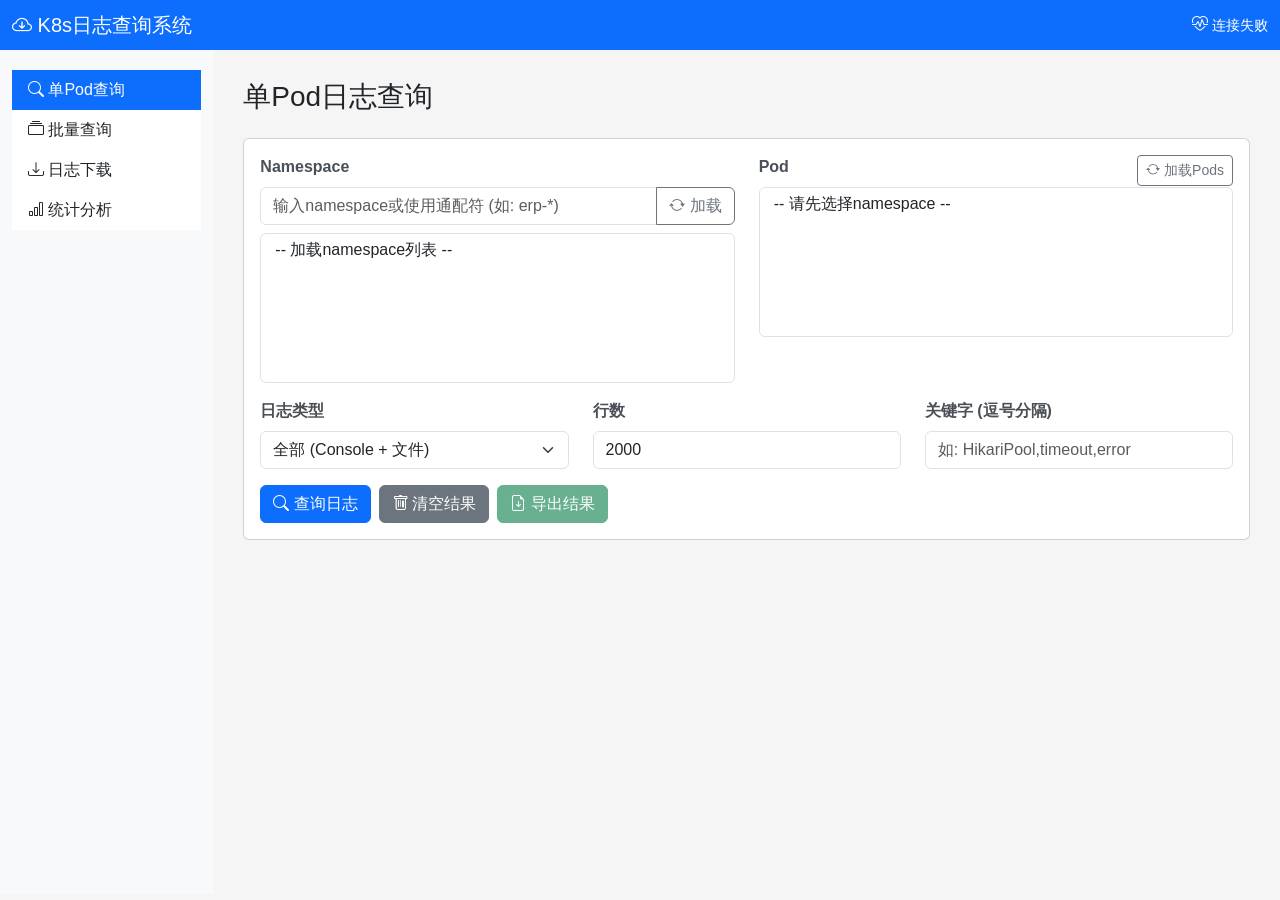
==== frontend/index.html @ 3e5dc9b7 "feat: 实现K8s日志查询系统 完成功能: - kubectl命令封装模块,支持namespace/pod/log查询 - Flask REST API后端,提供完整的查询接口 - 现代化Web " ====
<!DOCTYPE html>
<html lang="zh-CN">
<head>
    <meta charset="UTF-8">
    <meta name="viewport" content="width=device-width, initial-scale=1.0">
    <title>K8s日志查询系统</title>
    <link href="https://cdn.jsdelivr.net/npm/bootstrap@5.3.0/dist/css/bootstrap.min.css" rel="stylesheet">
    <link href="https://cdn.jsdelivr.net/npm/bootstrap-icons@1.10.0/font/bootstrap-icons.css" rel="stylesheet">
    <link href="css/style.css" rel="stylesheet">
</head>
<body>
    <!-- 导航栏 -->
    <nav class="navbar navbar-dark bg-primary">
        <div class="container-fluid">
            <span class="navbar-brand mb-0 h1">
                <i class="bi bi-cloud-arrow-down"></i>
                K8s日志查询系统
            </span>
            <span class="text-white">
                <i class="bi bi-heart-pulse"></i>
                <span id="health-status">检查中...</span>
            </span>
        </div>
    </nav>

    <div class="container-fluid">
        <div class="row">
            <!-- 侧边栏 -->
            <div class="col-md-2 bg-light sidebar">
                <div class="list-group list-group-flush">
                    <a href="#" class="list-group-item list-group-item-action active" data-view="single-query">
                        <i class="bi bi-search"></i> 单Pod查询
                    </a>
                    <a href="#" class="list-group-item list-group-item-action" data-view="batch-query">
                        <i class="bi bi-collection"></i> 批量查询
                    </a>
                    <a href="#" class="list-group-item list-group-item-action" data-view="download">
                        <i class="bi bi-download"></i> 日志下载
                    </a>
                    <a href="#" class="list-group-item list-group-item-action" data-view="stats">
                        <i class="bi bi-bar-chart"></i> 统计分析
                    </a>
                </div>
            </div>

            <!-- 主内容区 -->
            <div class="col-md-10 main-content">
                <!-- 单Pod查询 -->
                <div id="single-query-view" class="view-container">
                    <h3 class="mb-4">单Pod日志查询</h3>

                    <div class="card mb-4">
                        <div class="card-body">
                            <form id="single-query-form">
                                <div class="row mb-3">
                                    <div class="col-md-6">
                                        <label class="form-label">Namespace</label>
                                        <div class="input-group">
                                            <input type="text" class="form-control" id="single-namespace-input"
                                                   placeholder="输入namespace或使用通配符 (如: erp-*)">
                                            <button class="btn btn-outline-secondary" type="button" id="load-namespaces-btn">
                                                <i class="bi bi-arrow-repeat"></i> 加载
                                            </button>
                                        </div>
                                        <select class="form-select mt-2" id="single-namespace-select" size="5">
                                            <option value="">-- 加载namespace列表 --</option>
                                        </select>
                                    </div>
                                    <div class="col-md-6">
                                        <label class="form-label">Pod</label>
                                        <button class="btn btn-outline-secondary btn-sm float-end" type="button" id="load-pods-btn">
                                            <i class="bi bi-arrow-repeat"></i> 加载Pods
                                        </button>
                                        <select class="form-select" id="single-pod-select" size="6">
                                            <option value="">-- 请先选择namespace --</option>
                                        </select>
                                    </div>
                                </div>

                                <div class="row mb-3">
                                    <div class="col-md-4">
                                        <label class="form-label">日志类型</label>
                                        <select class="form-select" id="single-log-type">
                                            <option value="all">全部 (Console + 文件)</option>
                                            <option value="console">仅Console日志</option>
                                            <option value="file">仅文件日志</option>
                                        </select>
                                    </div>
                                    <div class="col-md-4">
                                        <label class="form-label">行数</label>
                                        <input type="number" class="form-control" id="single-tail"
                                               value="2000" min="100" max="10000">
                                    </div>
                                    <div class="col-md-4">
                                        <label class="form-label">关键字 (逗号分隔)</label>
                                        <input type="text" class="form-control" id="single-keywords"
                                               placeholder="如: HikariPool,timeout,error">
                                    </div>
                                </div>

                                <div class="d-flex gap-2">
                                    <button type="submit" class="btn btn-primary">
                                        <i class="bi bi-search"></i> 查询日志
                                    </button>
                                    <button type="button" class="btn btn-secondary" id="clear-single-result">
                                        <i class="bi bi-trash"></i> 清空结果
                                    </button>
                                    <button type="button" class="btn btn-success" id="export-single-result" disabled>
                                        <i class="bi bi-file-earmark-arrow-down"></i> 导出结果
                                    </button>
                                </div>
                            </form>
                        </div>
                    </div>

                    <!-- 查询结果 -->
                    <div id="single-query-result" class="result-container" style="display: none;">
                        <div class="card">
                            <div class="card-header bg-success text-white">
                                <h5 class="mb-0">查询结果</h5>
                            </div>
                            <div class="card-body">
                                <div id="single-result-content"></div>
                            </div>
                        </div>
                    </div>

                    <!-- 加载中提示 -->
                    <div id="single-query-loading" class="text-center" style="display: none;">
                        <div class="spinner-border text-primary" role="status">
                            <span class="visually-hidden">加载中...</span>
                        </div>
                        <p class="mt-2">正在查询日志，请稍候...</p>
                    </div>
                </div>

                <!-- 批量查询 -->
                <div id="batch-query-view" class="view-container" style="display: none;">
                    <h3 class="mb-4">批量日志查询</h3>

                    <div class="card mb-4">
                        <div class="card-body">
                            <form id="batch-query-form">
                                <div class="row mb-3">
                                    <div class="col-md-8">
                                        <label class="form-label">Namespace模式 (逗号分隔)</label>
                                        <input type="text" class="form-control" id="batch-namespaces"
                                               placeholder="如: erp-*,cnnc-*,ccs-*">
                                        <div class="form-text">
                                            快速选择:
                                            <span class="badge bg-secondary clickable" data-pattern="erp-*">erp-*</span>
                                            <span class="badge bg-secondary clickable" data-pattern="cnnc-*">cnnc-*</span>
                                            <span class="badge bg-secondary clickable" data-pattern="ccs-*">ccs-*</span>
                                            <span class="badge bg-secondary clickable" data-pattern="erp-*,cnnc-*,ccs-*">全部</span>
                                        </div>
                                    </div>
                                    <div class="col-md-4">
                                        <label class="form-label">关键字 (逗号分隔)</label>
                                        <input type="text" class="form-control" id="batch-keywords"
                                               placeholder="如: HikariPool,timeout">
                                        <div class="form-text">
                                            常用:
                                            <span class="badge bg-info clickable" data-keyword="HikariPool">HikariPool</span>
                                            <span class="badge bg-info clickable" data-keyword="timeout">timeout</span>
                                            <span class="badge bg-info clickable" data-keyword="error">error</span>
                                        </div>
                                    </div>
                                </div>

                                <div class="row mb-3">
                                    <div class="col-md-4">
                                        <label class="form-label">日志类型</label>
                                        <select class="form-select" id="batch-log-type">
                                            <option value="all">全部</option>
                                            <option value="console">仅Console</option>
                                            <option value="file">仅文件</option>
                                        </select>
                                    </div>
                                    <div class="col-md-4">
                                        <label class="form-label">每个Pod行数</label>
                                        <input type="number" class="form-control" id="batch-tail"
                                               value="2000" min="100" max="10000">
                                    </div>
                                    <div class="col-md-4">
                                        <label class="form-label">最大查询Pod数</label>
                                        <input type="number" class="form-control" id="batch-max-pods"
                                               value="100" min="1" max="100">
                                    </div>
                                </div>

                                <div class="d-flex gap-2">
                                    <button type="submit" class="btn btn-primary">
                                        <i class="bi bi-play-circle"></i> 开始批量查询
                                    </button>
                                    <button type="button" class="btn btn-secondary" id="clear-batch-result">
                                        <i class="bi bi-trash"></i> 清空结果
                                    </button>
                                </div>
                            </form>
                        </div>
                    </div>

                    <!-- 查询进度 -->
                    <div id="batch-query-progress" class="alert alert-info" style="display: none;">
                        <div class="d-flex align-items-center">
                            <div class="spinner-border spinner-border-sm me-3" role="status"></div>
                            <div class="flex-grow-1">
                                <strong>查询进度:</strong> <span id="batch-progress-text">准备中...</span>
                            </div>
                        </div>
                    </div>

                    <!-- 批量查询结果 -->
                    <div id="batch-query-result" style="display: none;">
                        <div class="card">
                            <div class="card-header bg-success text-white">
                                <h5 class="mb-0">
                                    批量查询结果
                                    <span class="badge bg-light text-dark" id="batch-result-summary"></span>
                                </h5>
                            </div>
                            <div class="card-body">
                                <div class="table-responsive">
                                    <table class="table table-hover" id="batch-result-table">
                                        <thead>
                                            <tr>
                                                <th>Namespace</th>
                                                <th>Pod</th>
                                                <th>Console匹配</th>
                                                <th>文件匹配</th>
                                                <th>总匹配</th>
                                                <th>操作</th>
                                            </tr>
                                        </thead>
                                        <tbody></tbody>
                                    </table>
                                </div>
                            </div>
                        </div>

                        <!-- 详细日志查看Modal -->
                        <div class="modal fade" id="log-detail-modal" tabindex="-1">
                            <div class="modal-dialog modal-xl">
                                <div class="modal-content">
                                    <div class="modal-header">
                                        <h5 class="modal-title" id="log-detail-title">日志详情</h5>
                                        <button type="button" class="btn-close" data-bs-dismiss="modal"></button>
                                    </div>
                                    <div class="modal-body">
                                        <div id="log-detail-content"></div>
                                    </div>
                                </div>
                            </div>
                        </div>
                    </div>
                </div>

                <!-- 日志下载 -->
                <div id="download-view" class="view-container" style="display: none;">
                    <h3 class="mb-4">日志下载</h3>

                    <div class="card mb-4">
                        <div class="card-body">
                            <form id="download-form">
                                <div class="row mb-3">
                                    <div class="col-md-6">
                                        <label class="form-label">Namespace</label>
                                        <input type="text" class="form-control" id="download-namespace"
                                               placeholder="输入namespace">
                                    </div>
                                    <div class="col-md-6">
                                        <label class="form-label">Pod名称 (逗号分隔)</label>
                                        <input type="text" class="form-control" id="download-pods"
                                               placeholder="如: pod-1,pod-2,pod-3">
                                    </div>
                                </div>

                                <div class="row mb-3">
                                    <div class="col-md-4">
                                        <label class="form-label">日志类型</label>
                                        <select class="form-select" id="download-log-type">
                                            <option value="all">全部</option>
                                            <option value="console">仅Console</option>
                                            <option value="file">仅文件</option>
                                        </select>
                                    </div>
                                    <div class="col-md-4">
                                        <label class="form-label">行数</label>
                                        <input type="number" class="form-control" id="download-tail"
                                               value="2000" min="100" max="10000">
                                    </div>
                                    <div class="col-md-4">
                                        <label class="form-label">关键字过滤 (可选)</label>
                                        <input type="text" class="form-control" id="download-keywords"
                                               placeholder="如: error,timeout">
                                    </div>
                                </div>

                                <button type="submit" class="btn btn-success">
                                    <i class="bi bi-download"></i> 下载日志ZIP
                                </button>
                            </form>
                        </div>
                    </div>

                    <div id="download-status" class="alert alert-info" style="display: none;"></div>
                </div>

                <!-- 统计分析 -->
                <div id="stats-view" class="view-container" style="display: none;">
                    <h3 class="mb-4">统计分析</h3>

                    <div class="card mb-4">
                        <div class="card-body">
                            <form id="stats-form">
                                <div class="row mb-3">
                                    <div class="col-md-8">
                                        <label class="form-label">Namespace模式</label>
                                        <input type="text" class="form-control" id="stats-namespaces"
                                               placeholder="如: erp-*,cnnc-*">
                                    </div>
                                    <div class="col-md-4">
                                        <label class="form-label">关键字</label>
                                        <input type="text" class="form-control" id="stats-keywords"
                                               placeholder="如: error,timeout">
                                    </div>
                                </div>

                                <button type="submit" class="btn btn-primary">
                                    <i class="bi bi-calculator"></i> 生成统计
                                </button>
                            </form>
                        </div>
                    </div>

                    <div id="stats-loading" class="text-center" style="display: none;">
                        <div class="spinner-border text-primary" role="status"></div>
                        <p class="mt-2">正在统计分析...</p>
                    </div>

                    <div id="stats-result" style="display: none;">
                        <div class="row">
                            <div class="col-md-3">
                                <div class="card text-center">
                                    <div class="card-body">
                                        <h6 class="card-title">总Pod数</h6>
                                        <h2 class="text-primary" id="stats-total-pods">0</h2>
                                    </div>
                                </div>
                            </div>
                            <div class="col-md-3">
                                <div class="card text-center">
                                    <div class="card-body">
                                        <h6 class="card-title">匹配Pod数</h6>
                                        <h2 class="text-success" id="stats-matched-pods">0</h2>
                                    </div>
                                </div>
                            </div>
                            <div class="col-md-3">
                                <div class="card text-center">
                                    <div class="card-body">
                                        <h6 class="card-title">匹配日志数</h6>
                                        <h2 class="text-warning" id="stats-total-matches">0</h2>
                                    </div>
                                </div>
                            </div>
                            <div class="col-md-3">
                                <div class="card text-center">
                                    <div class="card-body">
                                        <h6 class="card-title">匹配率</h6>
                                        <h2 class="text-info" id="stats-match-rate">0%</h2>
                                    </div>
                                </div>
                            </div>
                        </div>

                        <div class="row mt-4">
                            <div class="col-md-6">
                                <div class="card">
                                    <div class="card-header">
                                        <h5>各Namespace分布</h5>
                                    </div>
                                    <div class="card-body">
                                        <table class="table table-sm" id="stats-namespace-table">
                                            <thead>
                                                <tr>
                                                    <th>Namespace</th>
                                                    <th>匹配数</th>
                                                    <th>占比</th>
                                                </tr>
                                            </thead>
                                            <tbody></tbody>
                                        </table>
                                    </div>
                                </div>
                            </div>
                            <div class="col-md-6">
                                <div class="card">
                                    <div class="card-header">
                                        <h5>Top 10 错误Pod</h5>
                                    </div>
                                    <div class="card-body">
                                        <table class="table table-sm" id="stats-top-pods-table">
                                            <thead>
                                                <tr>
                                                    <th>排名</th>
                                                    <th>Namespace</th>
                                                    <th>Pod</th>
                                                    <th>匹配数</th>
                                                </tr>
                                            </thead>
                                            <tbody></tbody>
                                        </table>
                                    </div>
                                </div>
                            </div>
                        </div>
                    </div>
                </div>
            </div>
        </div>
    </div>

    <script src="https://cdn.jsdelivr.net/npm/bootstrap@5.3.0/dist/js/bootstrap.bundle.min.js"></script>
    <script src="js/app.js"></script>
</body>
</html>
---- frontend/css/style.css ----
/* 全局样式 */
body {
    font-family: 'Segoe UI', Tahoma, Geneva, Verdana, sans-serif;
    background-color: #f5f5f5;
}

/* 侧边栏 */
.sidebar {
    min-height: calc(100vh - 56px);
    padding-top: 20px;
}

.sidebar .list-group-item {
    border: none;
    border-radius: 0;
    cursor: pointer;
}

.sidebar .list-group-item:hover {
    background-color: #e9ecef;
}

.sidebar .list-group-item.active {
    background-color: #0d6efd;
    color: white;
}

/* 主内容区 */
.main-content {
    padding: 30px;
}

/* 查看容器 */
.view-container {
    animation: fadeIn 0.3s;
}

@keyframes fadeIn {
    from { opacity: 0; }
    to { opacity: 1; }
}

/* 结果容器 */
.result-container {
    margin-top: 20px;
    animation: slideDown 0.3s;
}

@keyframes slideDown {
    from {
        opacity: 0;
        transform: translateY(-20px);
    }
    to {
        opacity: 1;
        transform: translateY(0);
    }
}

/* 日志显示区域 */
.log-viewer {
    background-color: #1e1e1e;
    color: #d4d4d4;
    padding: 15px;
    border-radius: 5px;
    font-family: 'Courier New', Courier, monospace;
    font-size: 13px;
    max-height: 600px;
    overflow-y: auto;
    white-space: pre-wrap;
    word-wrap: break-word;
}

.log-line {
    padding: 2px 0;
    border-bottom: 1px solid #2d2d2d;
}

.log-line:hover {
    background-color: #2d2d2d;
}

/* 关键字高亮 */
.keyword-highlight {
    background-color: #ffd700;
    color: #000;
    padding: 2px 4px;
    border-radius: 3px;
    font-weight: bold;
}

/* 错误高亮 */
.error-highlight {
    background-color: #ff4444;
    color: #fff;
    padding: 2px 4px;
    border-radius: 3px;
}

/* 警告高亮 */
.warning-highlight {
    background-color: #ff9800;
    color: #000;
    padding: 2px 4px;
    border-radius: 3px;
}

/* 可点击的badge */
.clickable {
    cursor: pointer;
    margin-right: 5px;
}

.clickable:hover {
    opacity: 0.8;
    transform: scale(1.05);
}

/* 表格样式 */
.table-hover tbody tr:hover {
    background-color: #f0f8ff;
    cursor: pointer;
}

/* 统计卡片 */
.stats-card {
    transition: transform 0.2s;
}

.stats-card:hover {
    transform: translateY(-5px);
    box-shadow: 0 4px 8px rgba(0,0,0,0.1);
}

/* 进度条 */
.progress-container {
    margin: 20px 0;
}

/* 加载状态 */
.spinner-border-sm {
    width: 1.5rem;
    height: 1.5rem;
}

/* 日志类型标签 */
.log-type-badge {
    font-size: 0.8em;
    margin-left: 5px;
}

/* 展开按钮 */
.expand-btn {
    transition: transform 0.2s;
}

.expand-btn:hover {
    transform: scale(1.1);
}

/* 搜索框 */
.search-box {
    border: 2px solid #dee2e6;
    transition: border-color 0.3s;
}

.search-box:focus {
    border-color: #0d6efd;
    box-shadow: 0 0 0 0.25rem rgba(13,110,253,.25);
}

/* 空状态 */
.empty-state {
    text-align: center;
    padding: 60px 20px;
    color: #6c757d;
}

.empty-state i {
    font-size: 4rem;
    margin-bottom: 20px;
}

/* 成功消息 */
.success-message {
    animation: fadeInOut 3s;
}

@keyframes fadeInOut {
    0% { opacity: 0; }
    10% { opacity: 1; }
    90% { opacity: 1; }
    100% { opacity: 0; }
}

/* 响应式设计 */
@media (max-width: 768px) {
    .sidebar {
        min-height: auto;
        padding-top: 10px;
    }

    .main-content {
        padding: 15px;
    }

    .log-viewer {
        font-size: 11px;
        max-height: 400px;
    }
}

/* 滚动条样式 */
.log-viewer::-webkit-scrollbar {
    width: 10px;
}

.log-viewer::-webkit-scrollbar-track {
    background: #2d2d2d;
}

.log-viewer::-webkit-scrollbar-thumb {
    background: #555;
    border-radius: 5px;
}

.log-viewer::-webkit-scrollbar-thumb:hover {
    background: #777;
}

/* 选择框样式 */
select[size] {
    min-height: 150px;
}

select option:hover {
    background-color: #0d6efd;
    color: white;
}

/* 表单标签 */
.form-label {
    font-weight: 600;
    color: #495057;
}

/* 卡片头部 */
.card-header {
    font-weight: 600;
}

/* 统计数字 */
.stats-number {
    font-size: 2.5rem;
    font-weight: bold;
    margin: 10px 0;
}

/* 日志文件路径 */
.log-filepath {
    color: #28a745;
    font-weight: 600;
    margin-top: 15px;
    margin-bottom: 5px;
}

/* 日志统计信息 */
.log-stats {
    background-color: #f8f9fa;
    padding: 10px;
    border-radius: 5px;
    margin-bottom: 10px;
    font-size: 0.9em;
}

/* 健康状态 */
#health-status {
    font-size: 0.9em;
}

.health-ok {
    color: #90ee90;
}

.health-error {
    color: #ff6b6b;
}

/* 模态框日志查看器 */
.modal-body .log-viewer {
    max-height: 70vh;
}

/* 按钮组 */
.btn-group-sm > .btn {
    padding: 0.25rem 0.5rem;
    font-size: 0.875rem;
}

/* 表格紧凑模式 */
.table-sm th,
.table-sm td {
    padding: 0.5rem;
}

/* 图表容器 */
.chart-container {
    position: relative;
    height: 300px;
    margin-top: 20px;
}

/* 徽章 */
.badge {
    font-weight: 500;
}

/* 分隔线 */
.section-divider {
    border-top: 2px solid #dee2e6;
    margin: 30px 0;
}
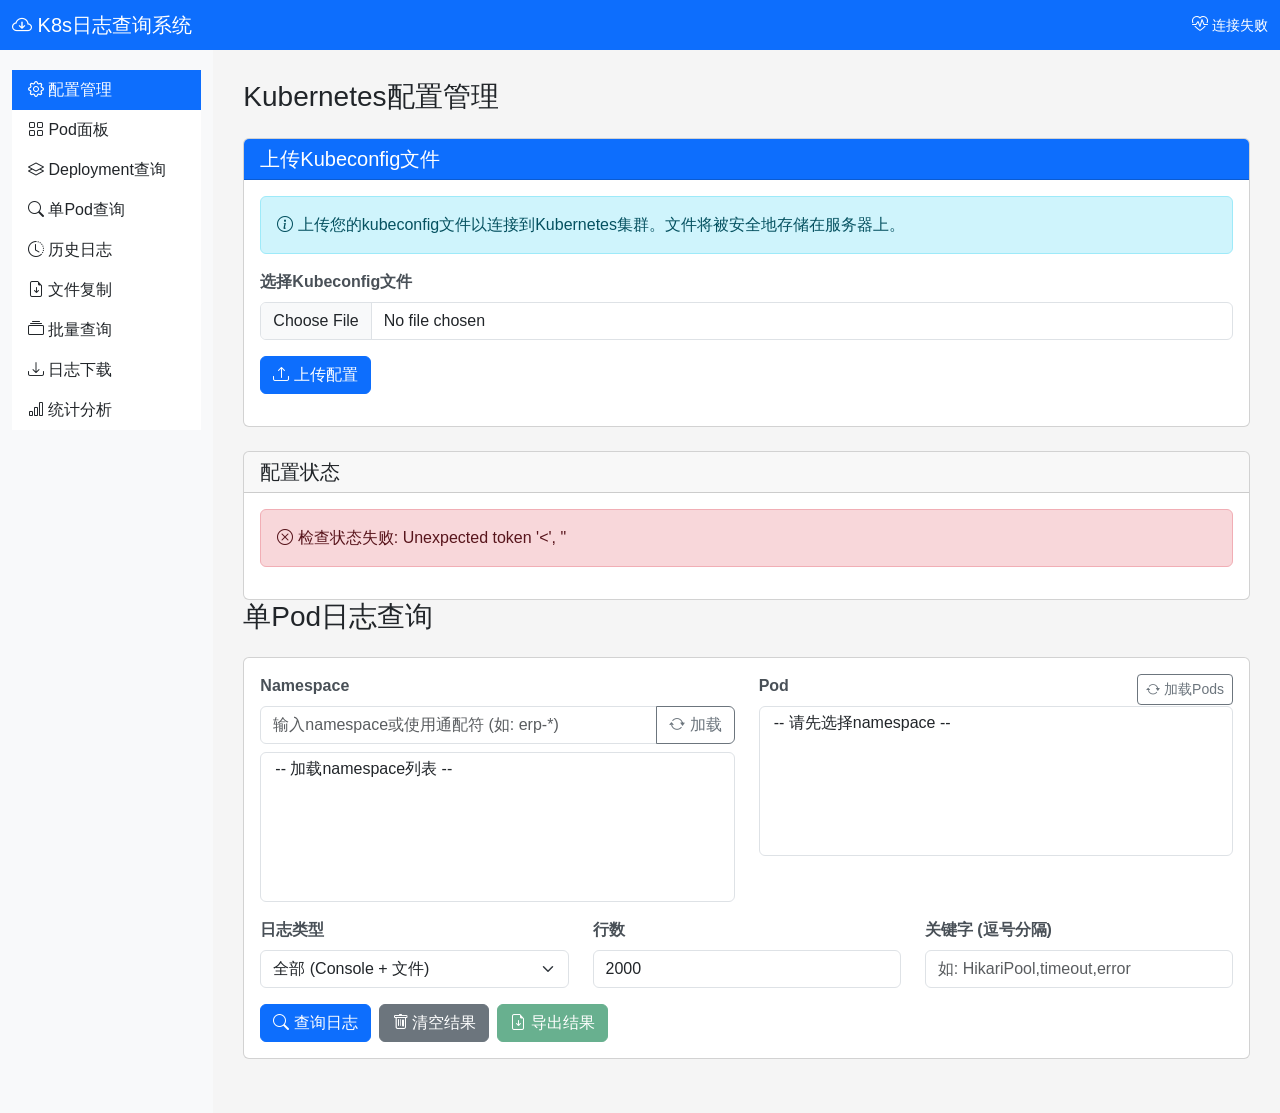
==== commit ec76acef: "feat: 完整K8s管理仪表板功能实现 实现了5个主要新功能：  1. Kubeconfig配置管理    - 支持上传kubeconfig文件到系统    - 动态配置kubectl连接    -" ====
--- a/frontend/index.html
+++ b/frontend/index.html
@@ -28,8 +28,23 @@
             <!-- 侧边栏 -->
             <div class="col-md-2 bg-light sidebar">
                 <div class="list-group list-group-flush">
-                    <a href="#" class="list-group-item list-group-item-action active" data-view="single-query">
+                    <a href="#" class="list-group-item list-group-item-action active" data-view="kubeconfig">
+                        <i class="bi bi-gear"></i> 配置管理
+                    </a>
+                    <a href="#" class="list-group-item list-group-item-action" data-view="pod-panel">
+                        <i class="bi bi-grid"></i> Pod面板
+                    </a>
+                    <a href="#" class="list-group-item list-group-item-action" data-view="deployment-query">
+                        <i class="bi bi-layers"></i> Deployment查询
+                    </a>
+                    <a href="#" class="list-group-item list-group-item-action" data-view="single-query">
                         <i class="bi bi-search"></i> 单Pod查询
+                    </a>
+                    <a href="#" class="list-group-item list-group-item-action" data-view="history-logs">
+                        <i class="bi bi-clock-history"></i> 历史日志
+                    </a>
+                    <a href="#" class="list-group-item list-group-item-action" data-view="file-copy">
+                        <i class="bi bi-file-earmark-arrow-down"></i> 文件复制
                     </a>
                     <a href="#" class="list-group-item list-group-item-action" data-view="batch-query">
                         <i class="bi bi-collection"></i> 批量查询
@@ -45,6 +60,276 @@
 
             <!-- 主内容区 -->
             <div class="col-md-10 main-content">
+                <!-- Kubeconfig配置 -->
+                <div id="kubeconfig-view" class="view-container">
+                    <h3 class="mb-4">Kubernetes配置管理</h3>
+
+                    <div class="card mb-4">
+                        <div class="card-header bg-primary text-white">
+                            <h5 class="mb-0">上传Kubeconfig文件</h5>
+                        </div>
+                        <div class="card-body">
+                            <div class="alert alert-info">
+                                <i class="bi bi-info-circle"></i>
+                                上传您的kubeconfig文件以连接到Kubernetes集群。文件将被安全地存储在服务器上。
+                            </div>
+
+                            <form id="kubeconfig-upload-form">
+                                <div class="mb-3">
+                                    <label class="form-label">选择Kubeconfig文件</label>
+                                    <input class="form-control" type="file" id="kubeconfig-file" accept=".yaml,.yml">
+                                </div>
+                                <button type="submit" class="btn btn-primary">
+                                    <i class="bi bi-upload"></i> 上传配置
+                                </button>
+                            </form>
+
+                            <div id="kubeconfig-status" class="mt-3"></div>
+                        </div>
+                    </div>
+
+                    <div class="card">
+                        <div class="card-header">
+                            <h5 class="mb-0">配置状态</h5>
+                        </div>
+                        <div class="card-body">
+                            <div id="kubeconfig-info">
+                                <div class="spinner-border spinner-border-sm" role="status"></div>
+                                正在检查配置状态...
+                            </div>
+                        </div>
+                    </div>
+                </div>
+
+                <!-- Pod实例面板 -->
+                <div id="pod-panel-view" class="view-container" style="display: none;">
+                    <h3 class="mb-4">Pod实例管理面板</h3>
+
+                    <div class="card mb-4">
+                        <div class="card-body">
+                            <div class="row mb-3">
+                                <div class="col-md-6">
+                                    <label class="form-label">Namespace</label>
+                                    <div class="input-group">
+                                        <input type="text" class="form-control" id="panel-namespace-input"
+                                               placeholder="输入namespace">
+                                        <button class="btn btn-outline-secondary" type="button" id="panel-load-namespaces">
+                                            <i class="bi bi-arrow-repeat"></i> 加载
+                                        </button>
+                                    </div>
+                                    <select class="form-select mt-2" id="panel-namespace-select" size="5"></select>
+                                </div>
+                                <div class="col-md-6">
+                                    <label class="form-label">Pod</label>
+                                    <button class="btn btn-outline-secondary btn-sm float-end" type="button" id="panel-load-pods">
+                                        <i class="bi bi-arrow-repeat"></i> 加载
+                                    </button>
+                                    <select class="form-select" id="panel-pod-select" size="6"></select>
+                                </div>
+                            </div>
+
+                            <button type="button" class="btn btn-primary" id="panel-view-details">
+                                <i class="bi bi-eye"></i> 查看Pod详情
+                            </button>
+                        </div>
+                    </div>
+
+                    <!-- Pod详情展示 -->
+                    <div id="pod-details-container" style="display: none;">
+                        <div class="card">
+                            <div class="card-header bg-info text-white">
+                                <h5 class="mb-0">Pod详细信息</h5>
+                            </div>
+                            <div class="card-body">
+                                <div id="pod-details-content"></div>
+                            </div>
+                        </div>
+                    </div>
+                </div>
+
+                <!-- Deployment查询 -->
+                <div id="deployment-query-view" class="view-container" style="display: none;">
+                    <h3 class="mb-4">Deployment日志查询</h3>
+
+                    <div class="card mb-4">
+                        <div class="card-body">
+                            <form id="deployment-query-form">
+                                <div class="row mb-3">
+                                    <div class="col-md-6">
+                                        <label class="form-label">Namespace</label>
+                                        <input type="text" class="form-control" id="deploy-namespace"
+                                               placeholder="输入namespace">
+                                    </div>
+                                    <div class="col-md-6">
+                                        <label class="form-label">Deployment</label>
+                                        <div class="input-group">
+                                            <input type="text" class="form-control" id="deploy-deployment">
+                                            <button class="btn btn-outline-secondary" type="button" id="load-deployments-btn">
+                                                <i class="bi bi-arrow-repeat"></i> 加载
+                                            </button>
+                                        </div>
+                                        <select class="form-select mt-2" id="deploy-deployment-select" size="5"></select>
+                                    </div>
+                                </div>
+
+                                <div class="row mb-3">
+                                    <div class="col-md-4">
+                                        <label class="form-label">日志类型</label>
+                                        <select class="form-select" id="deploy-log-type">
+                                            <option value="all">全部</option>
+                                            <option value="console">仅Console</option>
+                                            <option value="file">仅文件</option>
+                                        </select>
+                                    </div>
+                                    <div class="col-md-4">
+                                        <label class="form-label">行数</label>
+                                        <input type="number" class="form-control" id="deploy-tail"
+                                               value="2000" min="100" max="10000">
+                                    </div>
+                                    <div class="col-md-4">
+                                        <label class="form-label">关键字</label>
+                                        <input type="text" class="form-control" id="deploy-keywords"
+                                               placeholder="如: error,timeout">
+                                    </div>
+                                </div>
+
+                                <button type="submit" class="btn btn-primary">
+                                    <i class="bi bi-search"></i> 查询Deployment日志
+                                </button>
+                            </form>
+                        </div>
+                    </div>
+
+                    <div id="deploy-query-loading" class="text-center" style="display: none;">
+                        <div class="spinner-border text-primary" role="status"></div>
+                        <p class="mt-2">正在查询deployment日志...</p>
+                    </div>
+
+                    <div id="deploy-query-result" style="display: none;">
+                        <div class="card">
+                            <div class="card-header bg-success text-white">
+                                <h5 class="mb-0">Deployment日志查询结果</h5>
+                            </div>
+                            <div class="card-body">
+                                <div id="deploy-result-content"></div>
+                            </div>
+                        </div>
+                    </div>
+                </div>
+
+                <!-- 历史日志查询 -->
+                <div id="history-logs-view" class="view-container" style="display: none;">
+                    <h3 class="mb-4">历史日志查询</h3>
+
+                    <div class="card mb-4">
+                        <div class="card-body">
+                            <form id="history-logs-form">
+                                <div class="row mb-3">
+                                    <div class="col-md-6">
+                                        <label class="form-label">Namespace</label>
+                                        <input type="text" class="form-control" id="history-namespace"
+                                               placeholder="输入namespace">
+                                    </div>
+                                    <div class="col-md-6">
+                                        <label class="form-label">Pod</label>
+                                        <input type="text" class="form-control" id="history-pod"
+                                               placeholder="输入pod名称">
+                                    </div>
+                                </div>
+
+                                <div class="row mb-3">
+                                    <div class="col-md-4">
+                                        <label class="form-label">日志目录</label>
+                                        <input type="text" class="form-control" id="history-log-dir"
+                                               value="/applog" placeholder="/applog">
+                                    </div>
+                                    <div class="col-md-4">
+                                        <label class="form-label">行数</label>
+                                        <input type="number" class="form-control" id="history-tail"
+                                               value="1000" min="100" max="10000">
+                                    </div>
+                                    <div class="col-md-4">
+                                        <label class="form-label">关键字</label>
+                                        <input type="text" class="form-control" id="history-keywords"
+                                               placeholder="如: error">
+                                    </div>
+                                </div>
+
+                                <button type="submit" class="btn btn-primary">
+                                    <i class="bi bi-clock-history"></i> 查询历史日志
+                                </button>
+                            </form>
+                        </div>
+                    </div>
+
+                    <div id="history-loading" class="text-center" style="display: none;">
+                        <div class="spinner-border text-primary" role="status"></div>
+                        <p class="mt-2">正在查询历史日志...</p>
+                    </div>
+
+                    <div id="history-result" style="display: none;">
+                        <div class="card">
+                            <div class="card-header bg-success text-white">
+                                <h5 class="mb-0">历史日志查询结果</h5>
+                            </div>
+                            <div class="card-body">
+                                <div id="history-result-content"></div>
+                            </div>
+                        </div>
+                    </div>
+                </div>
+
+                <!-- 文件复制下载 -->
+                <div id="file-copy-view" class="view-container" style="display: none;">
+                    <h3 class="mb-4">Pod文件复制下载</h3>
+
+                    <div class="card mb-4">
+                        <div class="card-body">
+                            <form id="file-copy-form">
+                                <div class="row mb-3">
+                                    <div class="col-md-4">
+                                        <label class="form-label">Namespace</label>
+                                        <input type="text" class="form-control" id="copy-namespace"
+                                               placeholder="输入namespace">
+                                    </div>
+                                    <div class="col-md-4">
+                                        <label class="form-label">Pod</label>
+                                        <input type="text" class="form-control" id="copy-pod"
+                                               placeholder="输入pod名称">
+                                    </div>
+                                    <div class="col-md-4">
+                                        <label class="form-label">文件路径</label>
+                                        <input type="text" class="form-control" id="copy-file-path"
+                                               placeholder="如: /applog/root.log">
+                                    </div>
+                                </div>
+
+                                <div class="d-flex gap-2">
+                                    <button type="button" class="btn btn-secondary" id="list-files-btn">
+                                        <i class="bi bi-list"></i> 列出文件
+                                    </button>
+                                    <button type="submit" class="btn btn-success">
+                                        <i class="bi bi-download"></i> 复制并下载
+                                    </button>
+                                </div>
+                            </form>
+                        </div>
+                    </div>
+
+                    <div id="file-list-container" style="display: none;">
+                        <div class="card">
+                            <div class="card-header">
+                                <h5 class="mb-0">Pod中的文件列表</h5>
+                            </div>
+                            <div class="card-body">
+                                <div class="list-group" id="file-list"></div>
+                            </div>
+                        </div>
+                    </div>
+
+                    <div id="copy-status" class="alert mt-3" style="display: none;"></div>
+                </div>
+
                 <!-- 单Pod查询 -->
                 <div id="single-query-view" class="view-container">
                     <h3 class="mb-4">单Pod日志查询</h3>
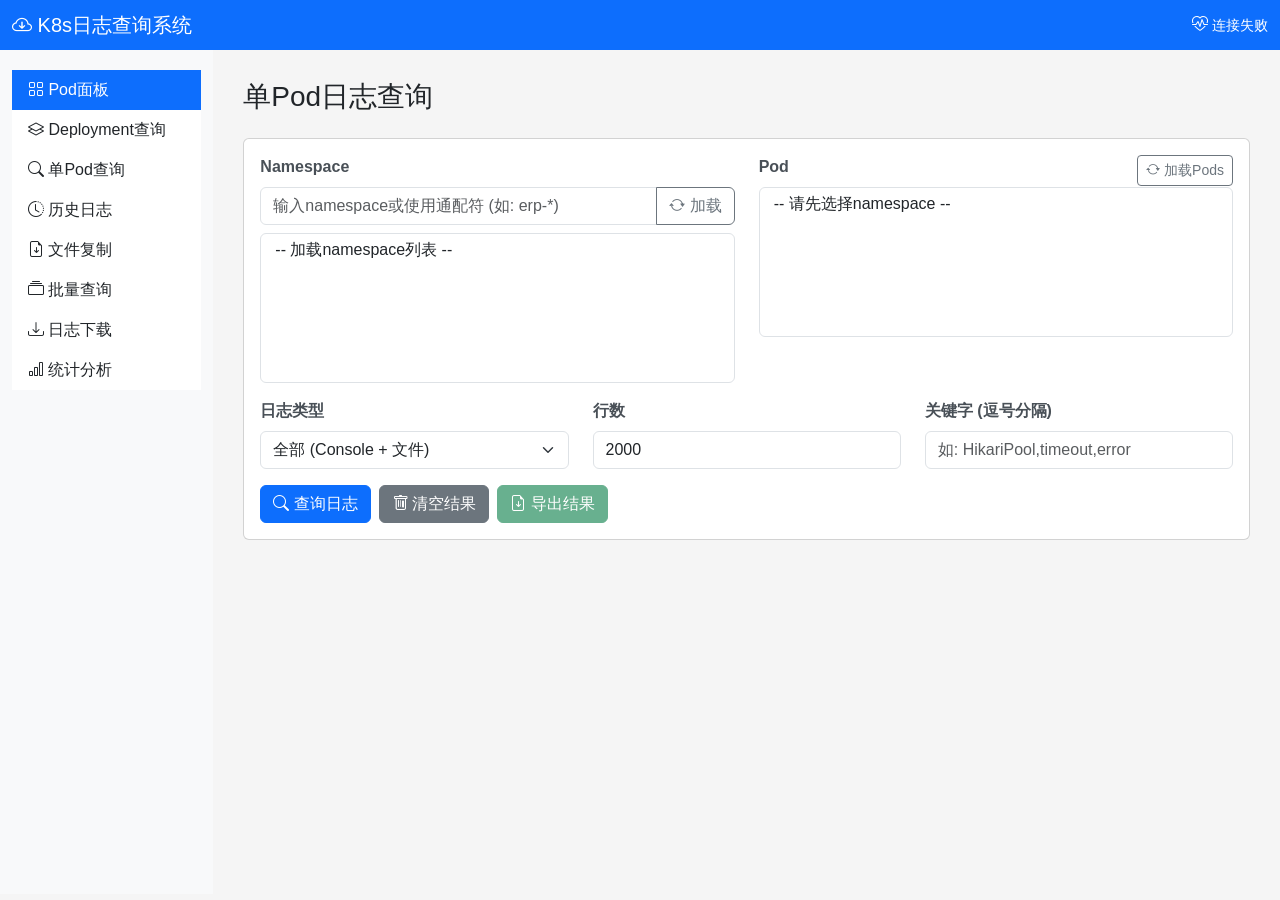
==== commit 630218c4: "refactor: 将kubeconfig配置移至后端配置文件 将kubeconfig管理从前端上传改为后端配置文件管理：  变更： 1. 在config.yaml中添加kubeconfig_path" ====
--- a/frontend/index.html
+++ b/frontend/index.html
@@ -28,10 +28,7 @@
             <!-- 侧边栏 -->
             <div class="col-md-2 bg-light sidebar">
                 <div class="list-group list-group-flush">
-                    <a href="#" class="list-group-item list-group-item-action active" data-view="kubeconfig">
-                        <i class="bi bi-gear"></i> 配置管理
-                    </a>
-                    <a href="#" class="list-group-item list-group-item-action" data-view="pod-panel">
+                    <a href="#" class="list-group-item list-group-item-action active" data-view="pod-panel">
                         <i class="bi bi-grid"></i> Pod面板
                     </a>
                     <a href="#" class="list-group-item list-group-item-action" data-view="deployment-query">
@@ -60,47 +57,6 @@
 
             <!-- 主内容区 -->
             <div class="col-md-10 main-content">
-                <!-- Kubeconfig配置 -->
-                <div id="kubeconfig-view" class="view-container">
-                    <h3 class="mb-4">Kubernetes配置管理</h3>
-
-                    <div class="card mb-4">
-                        <div class="card-header bg-primary text-white">
-                            <h5 class="mb-0">上传Kubeconfig文件</h5>
-                        </div>
-                        <div class="card-body">
-                            <div class="alert alert-info">
-                                <i class="bi bi-info-circle"></i>
-                                上传您的kubeconfig文件以连接到Kubernetes集群。文件将被安全地存储在服务器上。
-                            </div>
-
-                            <form id="kubeconfig-upload-form">
-                                <div class="mb-3">
-                                    <label class="form-label">选择Kubeconfig文件</label>
-                                    <input class="form-control" type="file" id="kubeconfig-file" accept=".yaml,.yml">
-                                </div>
-                                <button type="submit" class="btn btn-primary">
-                                    <i class="bi bi-upload"></i> 上传配置
-                                </button>
-                            </form>
-
-                            <div id="kubeconfig-status" class="mt-3"></div>
-                        </div>
-                    </div>
-
-                    <div class="card">
-                        <div class="card-header">
-                            <h5 class="mb-0">配置状态</h5>
-                        </div>
-                        <div class="card-body">
-                            <div id="kubeconfig-info">
-                                <div class="spinner-border spinner-border-sm" role="status"></div>
-                                正在检查配置状态...
-                            </div>
-                        </div>
-                    </div>
-                </div>
-
                 <!-- Pod实例面板 -->
                 <div id="pod-panel-view" class="view-container" style="display: none;">
                     <h3 class="mb-4">Pod实例管理面板</h3>
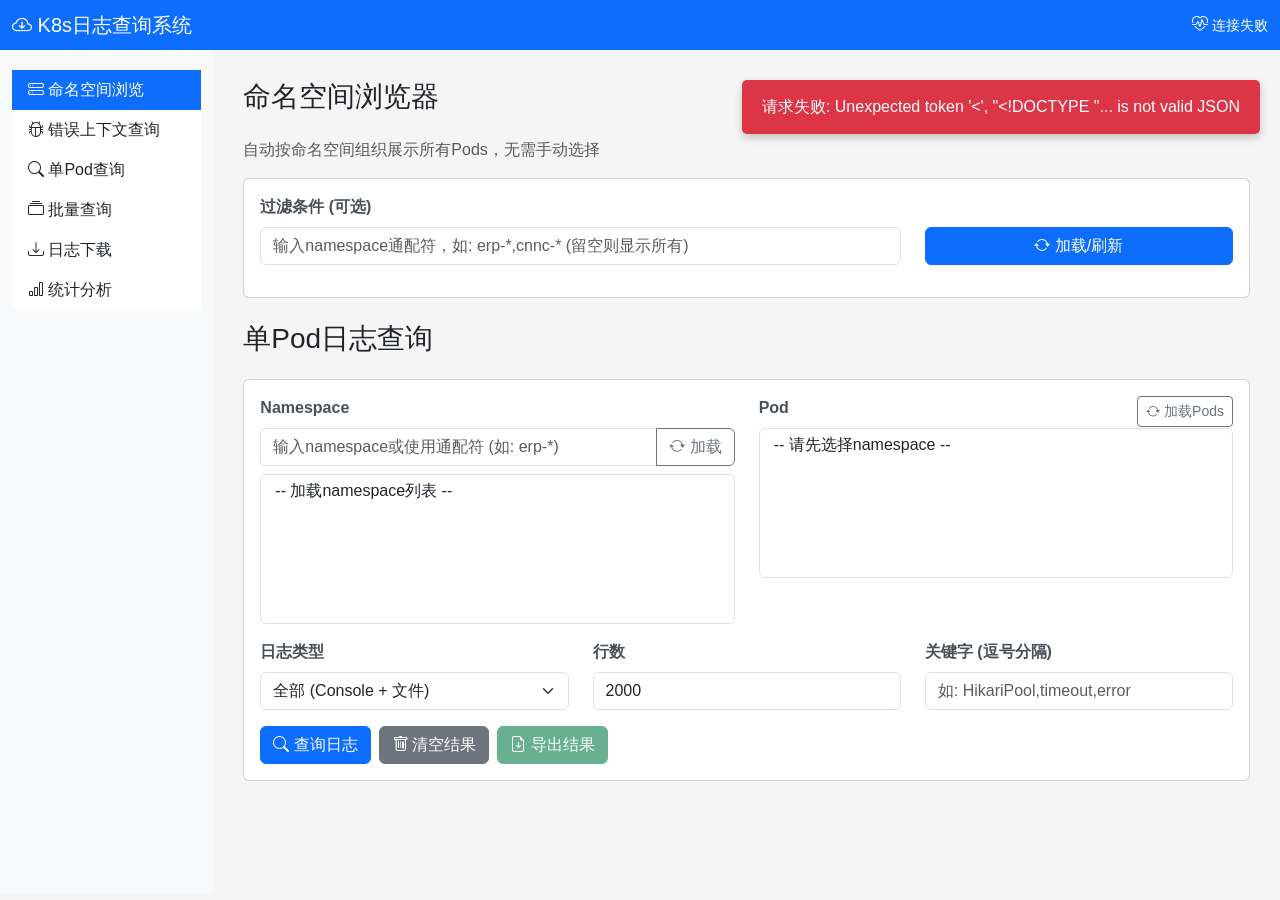
==== commit db176a16: "feat: 大幅改进日志查询系统的易用性和功能 新增功能: 1. 命名空间浏览器 - 自动按命名空间分组展示所有Pods,无需手动选择 2. 错误上下文查询 - 查询最新错误及其前后50行上下文,精准" ====
--- a/frontend/index.html
+++ b/frontend/index.html
@@ -28,20 +28,14 @@
             <!-- 侧边栏 -->
             <div class="col-md-2 bg-light sidebar">
                 <div class="list-group list-group-flush">
-                    <a href="#" class="list-group-item list-group-item-action active" data-view="pod-panel">
-                        <i class="bi bi-grid"></i> Pod面板
+                    <a href="#" class="list-group-item list-group-item-action active" data-view="namespace-explorer">
+                        <i class="bi bi-hdd-stack"></i> 命名空间浏览
                     </a>
-                    <a href="#" class="list-group-item list-group-item-action" data-view="deployment-query">
-                        <i class="bi bi-layers"></i> Deployment查询
+                    <a href="#" class="list-group-item list-group-item-action" data-view="error-context">
+                        <i class="bi bi-bug"></i> 错误上下文查询
                     </a>
                     <a href="#" class="list-group-item list-group-item-action" data-view="single-query">
                         <i class="bi bi-search"></i> 单Pod查询
-                    </a>
-                    <a href="#" class="list-group-item list-group-item-action" data-view="history-logs">
-                        <i class="bi bi-clock-history"></i> 历史日志
-                    </a>
-                    <a href="#" class="list-group-item list-group-item-action" data-view="file-copy">
-                        <i class="bi bi-file-earmark-arrow-down"></i> 文件复制
                     </a>
                     <a href="#" class="list-group-item list-group-item-action" data-view="batch-query">
                         <i class="bi bi-collection"></i> 批量查询
@@ -57,233 +51,126 @@
 
             <!-- 主内容区 -->
             <div class="col-md-10 main-content">
-                <!-- Pod实例面板 -->
-                <div id="pod-panel-view" class="view-container" style="display: none;">
-                    <h3 class="mb-4">Pod实例管理面板</h3>
+                <!-- 命名空间浏览器 -->
+                <div id="namespace-explorer-view" class="view-container">
+                    <h3 class="mb-4">命名空间浏览器</h3>
+                    <p class="text-muted">自动按命名空间组织展示所有Pods，无需手动选择</p>
 
                     <div class="card mb-4">
                         <div class="card-body">
                             <div class="row mb-3">
-                                <div class="col-md-6">
-                                    <label class="form-label">Namespace</label>
-                                    <div class="input-group">
-                                        <input type="text" class="form-control" id="panel-namespace-input"
-                                               placeholder="输入namespace">
-                                        <button class="btn btn-outline-secondary" type="button" id="panel-load-namespaces">
-                                            <i class="bi bi-arrow-repeat"></i> 加载
-                                        </button>
-                                    </div>
-                                    <select class="form-select mt-2" id="panel-namespace-select" size="5"></select>
-                                </div>
-                                <div class="col-md-6">
-                                    <label class="form-label">Pod</label>
-                                    <button class="btn btn-outline-secondary btn-sm float-end" type="button" id="panel-load-pods">
-                                        <i class="bi bi-arrow-repeat"></i> 加载
-                                    </button>
-                                    <select class="form-select" id="panel-pod-select" size="6"></select>
-                                </div>
-                            </div>
-
-                            <button type="button" class="btn btn-primary" id="panel-view-details">
-                                <i class="bi bi-eye"></i> 查看Pod详情
-                            </button>
-                        </div>
-                    </div>
-
-                    <!-- Pod详情展示 -->
-                    <div id="pod-details-container" style="display: none;">
-                        <div class="card">
-                            <div class="card-header bg-info text-white">
-                                <h5 class="mb-0">Pod详细信息</h5>
-                            </div>
-                            <div class="card-body">
-                                <div id="pod-details-content"></div>
-                            </div>
-                        </div>
-                    </div>
-                </div>
-
-                <!-- Deployment查询 -->
-                <div id="deployment-query-view" class="view-container" style="display: none;">
-                    <h3 class="mb-4">Deployment日志查询</h3>
+                                <div class="col-md-8">
+                                    <label class="form-label">过滤条件 (可选)</label>
+                                    <input type="text" class="form-control" id="ns-explorer-pattern"
+                                           placeholder="输入namespace通配符，如: erp-*,cnnc-* (留空则显示所有)">
+                                </div>
+                                <div class="col-md-4 d-flex align-items-end">
+                                    <button class="btn btn-primary w-100" id="load-ns-explorer-btn">
+                                        <i class="bi bi-arrow-repeat"></i> 加载/刷新
+                                    </button>
+                                </div>
+                            </div>
+                        </div>
+                    </div>
+
+                    <!-- 加载中 -->
+                    <div id="ns-explorer-loading" class="text-center" style="display: none;">
+                        <div class="spinner-border text-primary" role="status"></div>
+                        <p class="mt-2">正在加载命名空间和Pods...</p>
+                    </div>
+
+                    <!-- Pods展示区 -->
+                    <div id="ns-explorer-result" style="display: none;">
+                        <div class="alert alert-info">
+                            <strong>统计信息:</strong>
+                            <span id="ns-explorer-stats"></span>
+                        </div>
+                        <div id="ns-explorer-content"></div>
+                    </div>
+                </div>
+
+                <!-- 错误上下文查询 -->
+                <div id="error-context-view" class="view-container" style="display: none;">
+                    <h3 class="mb-4">错误上下文查询</h3>
+                    <p class="text-muted">查询最新错误及其前后上下文，支持整个部署单元查询</p>
 
                     <div class="card mb-4">
                         <div class="card-body">
-                            <form id="deployment-query-form">
+                            <form id="error-context-form">
                                 <div class="row mb-3">
                                     <div class="col-md-6">
                                         <label class="form-label">Namespace</label>
-                                        <input type="text" class="form-control" id="deploy-namespace"
-                                               placeholder="输入namespace">
-                                    </div>
-                                    <div class="col-md-6">
-                                        <label class="form-label">Deployment</label>
-                                        <div class="input-group">
-                                            <input type="text" class="form-control" id="deploy-deployment">
-                                            <button class="btn btn-outline-secondary" type="button" id="load-deployments-btn">
-                                                <i class="bi bi-arrow-repeat"></i> 加载
-                                            </button>
-                                        </div>
-                                        <select class="form-select mt-2" id="deploy-deployment-select" size="5"></select>
-                                    </div>
-                                </div>
-
-                                <div class="row mb-3">
+                                        <input type="text" class="form-control" id="ec-namespace"
+                                               placeholder="输入namespace" required>
+                                    </div>
+                                    <div class="col-md-6">
+                                        <label class="form-label">查询方式</label>
+                                        <select class="form-select" id="ec-query-type">
+                                            <option value="deployment">整个部署单元 (Deployment/StatefulSet)</option>
+                                            <option value="pod">单个Pod</option>
+                                        </select>
+                                    </div>
+                                </div>
+
+                                <div class="row mb-3">
+                                    <div class="col-md-6" id="ec-deployment-group">
+                                        <label class="form-label">Deployment/StatefulSet名称</label>
+                                        <input type="text" class="form-control" id="ec-deployment"
+                                               placeholder="输入deployment或statefulset名称">
+                                    </div>
+                                    <div class="col-md-6" id="ec-pod-group" style="display: none;">
+                                        <label class="form-label">Pod名称</label>
+                                        <input type="text" class="form-control" id="ec-pod"
+                                               placeholder="输入pod名称">
+                                    </div>
+                                    <div class="col-md-6">
+                                        <label class="form-label">错误关键字 (逗号分隔)</label>
+                                        <input type="text" class="form-control" id="ec-keywords"
+                                               value="error,exception,fatal" placeholder="error,exception,fatal">
+                                    </div>
+                                </div>
+
+                                <div class="row mb-3">
+                                    <div class="col-md-4">
+                                        <label class="form-label">上下文行数</label>
+                                        <input type="number" class="form-control" id="ec-context-lines"
+                                               value="50" min="10" max="200">
+                                        <small class="form-text text-muted">错误前后各显示多少行</small>
+                                    </div>
                                     <div class="col-md-4">
                                         <label class="form-label">日志类型</label>
-                                        <select class="form-select" id="deploy-log-type">
-                                            <option value="all">全部</option>
-                                            <option value="console">仅Console</option>
-                                            <option value="file">仅文件</option>
-                                        </select>
-                                    </div>
-                                    <div class="col-md-4">
-                                        <label class="form-label">行数</label>
-                                        <input type="number" class="form-control" id="deploy-tail"
-                                               value="2000" min="100" max="10000">
-                                    </div>
-                                    <div class="col-md-4">
-                                        <label class="form-label">关键字</label>
-                                        <input type="text" class="form-control" id="deploy-keywords"
-                                               placeholder="如: error,timeout">
-                                    </div>
-                                </div>
-
-                                <button type="submit" class="btn btn-primary">
-                                    <i class="bi bi-search"></i> 查询Deployment日志
-                                </button>
+                                        <select class="form-select" id="ec-log-type">
+                                            <option value="all">全部 (Console + 文件)</option>
+                                            <option value="console">仅Console日志</option>
+                                            <option value="file">仅文件日志</option>
+                                        </select>
+                                    </div>
+                                </div>
+
+                                <div class="d-flex gap-2">
+                                    <button type="submit" class="btn btn-danger">
+                                        <i class="bi bi-bug"></i> 查询错误上下文
+                                    </button>
+                                    <button type="button" class="btn btn-secondary" id="clear-ec-result">
+                                        <i class="bi bi-trash"></i> 清空结果
+                                    </button>
+                                </div>
                             </form>
                         </div>
                     </div>
 
-                    <div id="deploy-query-loading" class="text-center" style="display: none;">
+                    <!-- 查询结果 -->
+                    <div id="ec-loading" class="text-center" style="display: none;">
                         <div class="spinner-border text-primary" role="status"></div>
-                        <p class="mt-2">正在查询deployment日志...</p>
-                    </div>
-
-                    <div id="deploy-query-result" style="display: none;">
-                        <div class="card">
-                            <div class="card-header bg-success text-white">
-                                <h5 class="mb-0">Deployment日志查询结果</h5>
-                            </div>
-                            <div class="card-body">
-                                <div id="deploy-result-content"></div>
-                            </div>
-                        </div>
-                    </div>
-                </div>
-
-                <!-- 历史日志查询 -->
-                <div id="history-logs-view" class="view-container" style="display: none;">
-                    <h3 class="mb-4">历史日志查询</h3>
-
-                    <div class="card mb-4">
-                        <div class="card-body">
-                            <form id="history-logs-form">
-                                <div class="row mb-3">
-                                    <div class="col-md-6">
-                                        <label class="form-label">Namespace</label>
-                                        <input type="text" class="form-control" id="history-namespace"
-                                               placeholder="输入namespace">
-                                    </div>
-                                    <div class="col-md-6">
-                                        <label class="form-label">Pod</label>
-                                        <input type="text" class="form-control" id="history-pod"
-                                               placeholder="输入pod名称">
-                                    </div>
-                                </div>
-
-                                <div class="row mb-3">
-                                    <div class="col-md-4">
-                                        <label class="form-label">日志目录</label>
-                                        <input type="text" class="form-control" id="history-log-dir"
-                                               value="/applog" placeholder="/applog">
-                                    </div>
-                                    <div class="col-md-4">
-                                        <label class="form-label">行数</label>
-                                        <input type="number" class="form-control" id="history-tail"
-                                               value="1000" min="100" max="10000">
-                                    </div>
-                                    <div class="col-md-4">
-                                        <label class="form-label">关键字</label>
-                                        <input type="text" class="form-control" id="history-keywords"
-                                               placeholder="如: error">
-                                    </div>
-                                </div>
-
-                                <button type="submit" class="btn btn-primary">
-                                    <i class="bi bi-clock-history"></i> 查询历史日志
-                                </button>
-                            </form>
-                        </div>
-                    </div>
-
-                    <div id="history-loading" class="text-center" style="display: none;">
-                        <div class="spinner-border text-primary" role="status"></div>
-                        <p class="mt-2">正在查询历史日志...</p>
-                    </div>
-
-                    <div id="history-result" style="display: none;">
-                        <div class="card">
-                            <div class="card-header bg-success text-white">
-                                <h5 class="mb-0">历史日志查询结果</h5>
-                            </div>
-                            <div class="card-body">
-                                <div id="history-result-content"></div>
-                            </div>
-                        </div>
-                    </div>
-                </div>
-
-                <!-- 文件复制下载 -->
-                <div id="file-copy-view" class="view-container" style="display: none;">
-                    <h3 class="mb-4">Pod文件复制下载</h3>
-
-                    <div class="card mb-4">
-                        <div class="card-body">
-                            <form id="file-copy-form">
-                                <div class="row mb-3">
-                                    <div class="col-md-4">
-                                        <label class="form-label">Namespace</label>
-                                        <input type="text" class="form-control" id="copy-namespace"
-                                               placeholder="输入namespace">
-                                    </div>
-                                    <div class="col-md-4">
-                                        <label class="form-label">Pod</label>
-                                        <input type="text" class="form-control" id="copy-pod"
-                                               placeholder="输入pod名称">
-                                    </div>
-                                    <div class="col-md-4">
-                                        <label class="form-label">文件路径</label>
-                                        <input type="text" class="form-control" id="copy-file-path"
-                                               placeholder="如: /applog/root.log">
-                                    </div>
-                                </div>
-
-                                <div class="d-flex gap-2">
-                                    <button type="button" class="btn btn-secondary" id="list-files-btn">
-                                        <i class="bi bi-list"></i> 列出文件
-                                    </button>
-                                    <button type="submit" class="btn btn-success">
-                                        <i class="bi bi-download"></i> 复制并下载
-                                    </button>
-                                </div>
-                            </form>
-                        </div>
-                    </div>
-
-                    <div id="file-list-container" style="display: none;">
-                        <div class="card">
-                            <div class="card-header">
-                                <h5 class="mb-0">Pod中的文件列表</h5>
-                            </div>
-                            <div class="card-body">
-                                <div class="list-group" id="file-list"></div>
-                            </div>
-                        </div>
-                    </div>
-
-                    <div id="copy-status" class="alert mt-3" style="display: none;"></div>
+                        <p class="mt-2">正在查询错误上下文...</p>
+                    </div>
+
+                    <div id="ec-result" style="display: none;">
+                        <div class="alert alert-warning">
+                            <strong>查询摘要:</strong> <span id="ec-summary"></span>
+                        </div>
+                        <div id="ec-content"></div>
+                    </div>
                 </div>
 
                 <!-- 单Pod查询 -->
--- a/frontend/css/style.css
+++ b/frontend/css/style.css
@@ -320,3 +320,60 @@
     border-top: 2px solid #dee2e6;
     margin: 30px 0;
 }
+
+/* 错误上下文样式 */
+.error-context-block {
+    background-color: #fff3cd;
+    border-left: 4px solid #ff4444 !important;
+}
+
+.error-context-block .error-line {
+    background-color: #fff;
+    border-left: 3px solid #dc3545;
+    padding-left: 10px;
+    color: #dc3545;
+    font-weight: bold;
+}
+
+.context-content {
+    margin-top: 10px;
+}
+
+.context-before,
+.context-after {
+    background-color: #f8f9fa;
+    padding: 10px;
+    border-radius: 4px;
+    margin: 5px 0;
+}
+
+.error-highlight-block {
+    background-color: #ffe6e6;
+    padding: 5px;
+    border-radius: 4px;
+    margin: 10px 0;
+}
+
+/* 命名空间浏览器样式 */
+.ns-explorer-card {
+    transition: box-shadow 0.2s;
+}
+
+.ns-explorer-card:hover {
+    box-shadow: 0 4px 12px rgba(0,0,0,0.15);
+}
+
+/* Pod状态图标 */
+.pod-status-icon {
+    font-size: 1.2em;
+}
+
+/* 快速查看按钮 */
+.quick-view-btn {
+    font-size: 0.85em;
+}
+
+/* 上下文切换按钮 */
+.toggle-context-btn {
+    margin: 5px 0;
+}
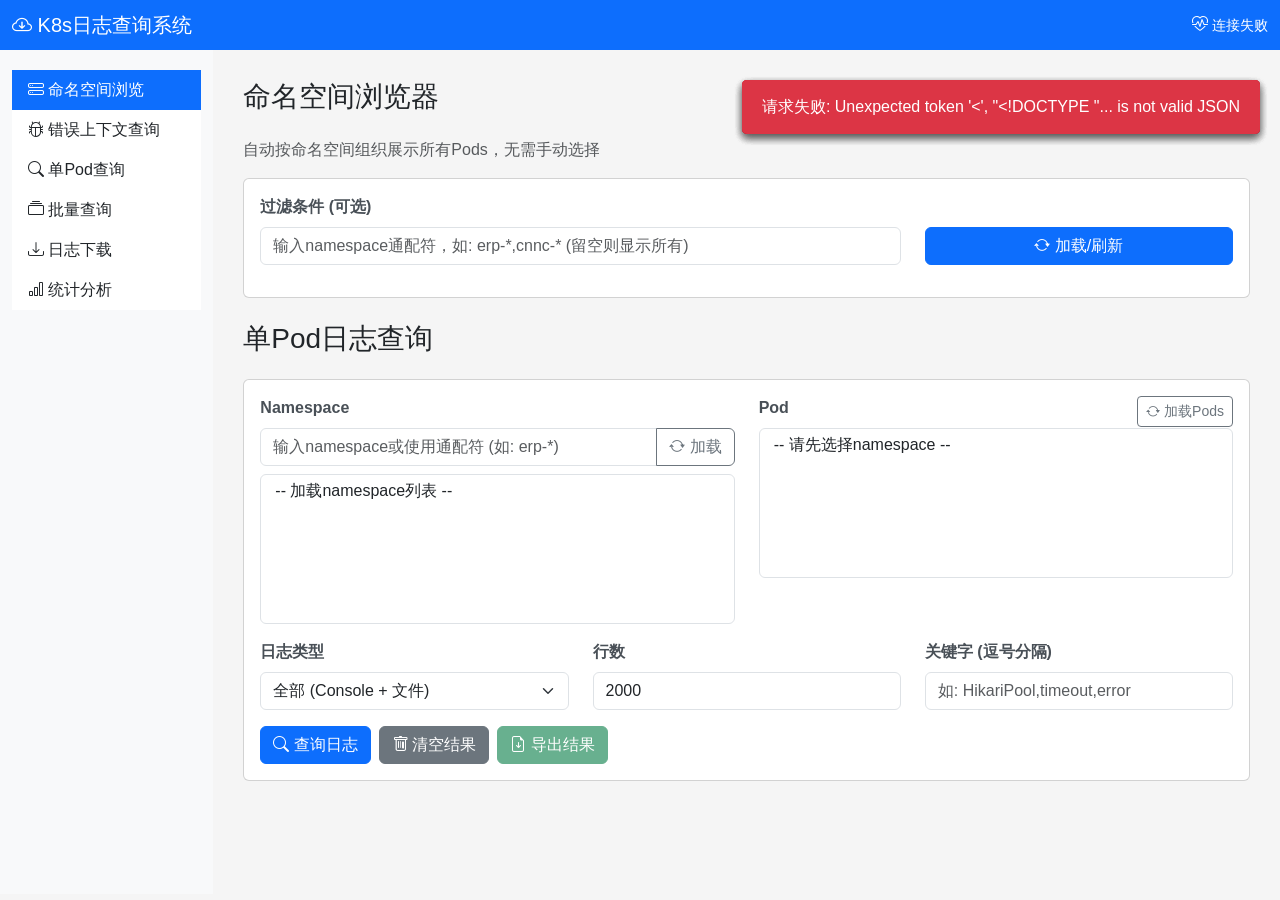
==== commit b23cbf42: "feat: 实现全面的自动加载和选择功能 将所有手动输入改为智能化的下拉选择和多选功能:  错误上下文查询改进: - 添加命名空间下拉选择,自动加载所有命名空间 - 添加部署单元下拉选择,根据命名空间" ====
--- a/frontend/index.html
+++ b/frontend/index.html
@@ -98,46 +98,49 @@
                         <div class="card-body">
                             <form id="error-context-form">
                                 <div class="row mb-3">
-                                    <div class="col-md-6">
-                                        <label class="form-label">Namespace</label>
-                                        <input type="text" class="form-control" id="ec-namespace"
-                                               placeholder="输入namespace" required>
-                                    </div>
-                                    <div class="col-md-6">
-                                        <label class="form-label">查询方式</label>
+                                    <div class="col-md-4">
+                                        <label class="form-label">1. 选择Namespace</label>
+                                        <select class="form-select" id="ec-namespace" required>
+                                            <option value="">-- 请先加载 --</option>
+                                        </select>
+                                        <button type="button" class="btn btn-sm btn-outline-secondary mt-1" id="ec-load-ns-btn">
+                                            <i class="bi bi-arrow-repeat"></i> 加载命名空间
+                                        </button>
+                                    </div>
+                                    <div class="col-md-4">
+                                        <label class="form-label">2. 查询方式</label>
                                         <select class="form-select" id="ec-query-type">
                                             <option value="deployment">整个部署单元 (Deployment/StatefulSet)</option>
                                             <option value="pod">单个Pod</option>
                                         </select>
                                     </div>
-                                </div>
-
-                                <div class="row mb-3">
-                                    <div class="col-md-6" id="ec-deployment-group">
-                                        <label class="form-label">Deployment/StatefulSet名称</label>
-                                        <input type="text" class="form-control" id="ec-deployment"
-                                               placeholder="输入deployment或statefulset名称">
-                                    </div>
-                                    <div class="col-md-6" id="ec-pod-group" style="display: none;">
-                                        <label class="form-label">Pod名称</label>
-                                        <input type="text" class="form-control" id="ec-pod"
-                                               placeholder="输入pod名称">
-                                    </div>
+                                    <div class="col-md-4" id="ec-deployment-group">
+                                        <label class="form-label">3. 选择部署单元</label>
+                                        <select class="form-select" id="ec-deployment" required>
+                                            <option value="">-- 请先选择namespace --</option>
+                                        </select>
+                                    </div>
+                                    <div class="col-md-4" id="ec-pod-group" style="display: none;">
+                                        <label class="form-label">3. 选择Pod</label>
+                                        <select class="form-select" id="ec-pod" required>
+                                            <option value="">-- 请先选择namespace --</option>
+                                        </select>
+                                    </div>
+                                </div>
+
+                                <div class="row mb-3">
                                     <div class="col-md-6">
                                         <label class="form-label">错误关键字 (逗号分隔)</label>
                                         <input type="text" class="form-control" id="ec-keywords"
                                                value="error,exception,fatal" placeholder="error,exception,fatal">
                                     </div>
-                                </div>
-
-                                <div class="row mb-3">
-                                    <div class="col-md-4">
+                                    <div class="col-md-3">
                                         <label class="form-label">上下文行数</label>
                                         <input type="number" class="form-control" id="ec-context-lines"
                                                value="50" min="10" max="200">
                                         <small class="form-text text-muted">错误前后各显示多少行</small>
                                     </div>
-                                    <div class="col-md-4">
+                                    <div class="col-md-3">
                                         <label class="form-label">日志类型</label>
                                         <select class="form-select" id="ec-log-type">
                                             <option value="all">全部 (Console + 文件)</option>
@@ -270,23 +273,28 @@
                         <div class="card-body">
                             <form id="batch-query-form">
                                 <div class="row mb-3">
-                                    <div class="col-md-8">
-                                        <label class="form-label">Namespace模式 (逗号分隔)</label>
-                                        <input type="text" class="form-control" id="batch-namespaces"
-                                               placeholder="如: erp-*,cnnc-*,ccs-*">
-                                        <div class="form-text">
+                                    <div class="col-md-6">
+                                        <label class="form-label">选择Namespace(s) (多选)</label>
+                                        <select class="form-select" id="batch-namespaces-select" multiple size="8" required>
+                                            <option value="">-- 请先加载 --</option>
+                                        </select>
+                                        <button type="button" class="btn btn-sm btn-outline-secondary mt-1" id="batch-load-ns-btn">
+                                            <i class="bi bi-arrow-repeat"></i> 加载所有命名空间
+                                        </button>
+                                        <div class="form-text mt-2">
                                             快速选择:
-                                            <span class="badge bg-secondary clickable" data-pattern="erp-*">erp-*</span>
-                                            <span class="badge bg-secondary clickable" data-pattern="cnnc-*">cnnc-*</span>
-                                            <span class="badge bg-secondary clickable" data-pattern="ccs-*">ccs-*</span>
-                                            <span class="badge bg-secondary clickable" data-pattern="erp-*,cnnc-*,ccs-*">全部</span>
+                                            <span class="badge bg-secondary clickable" data-pattern="erp-">erp-*</span>
+                                            <span class="badge bg-secondary clickable" data-pattern="cnnc-">cnnc-*</span>
+                                            <span class="badge bg-secondary clickable" data-pattern="ccs-">ccs-*</span>
+                                            <span class="badge bg-success clickable" id="batch-select-all">全选</span>
+                                            <span class="badge bg-warning clickable" id="batch-clear-all">清空</span>
                                         </div>
                                     </div>
-                                    <div class="col-md-4">
+                                    <div class="col-md-6">
                                         <label class="form-label">关键字 (逗号分隔)</label>
                                         <input type="text" class="form-control" id="batch-keywords"
                                                placeholder="如: HikariPool,timeout">
-                                        <div class="form-text">
+                                        <div class="form-text mt-2">
                                             常用:
                                             <span class="badge bg-info clickable" data-keyword="HikariPool">HikariPool</span>
                                             <span class="badge bg-info clickable" data-keyword="timeout">timeout</span>
@@ -392,14 +400,20 @@
                             <form id="download-form">
                                 <div class="row mb-3">
                                     <div class="col-md-6">
-                                        <label class="form-label">Namespace</label>
-                                        <input type="text" class="form-control" id="download-namespace"
-                                               placeholder="输入namespace">
-                                    </div>
-                                    <div class="col-md-6">
-                                        <label class="form-label">Pod名称 (逗号分隔)</label>
-                                        <input type="text" class="form-control" id="download-pods"
-                                               placeholder="如: pod-1,pod-2,pod-3">
+                                        <label class="form-label">1. 选择Namespace</label>
+                                        <select class="form-select" id="download-namespace" required>
+                                            <option value="">-- 请先加载 --</option>
+                                        </select>
+                                        <button type="button" class="btn btn-sm btn-outline-secondary mt-1" id="download-load-ns-btn">
+                                            <i class="bi bi-arrow-repeat"></i> 加载命名空间
+                                        </button>
+                                    </div>
+                                    <div class="col-md-6">
+                                        <label class="form-label">2. 选择Pods (多选)</label>
+                                        <select class="form-select" id="download-pods" multiple size="6" required>
+                                            <option value="">-- 请先选择namespace --</option>
+                                        </select>
+                                        <small class="form-text text-muted">按住Ctrl或Cmd键多选</small>
                                     </div>
                                 </div>
 
@@ -442,15 +456,33 @@
                         <div class="card-body">
                             <form id="stats-form">
                                 <div class="row mb-3">
-                                    <div class="col-md-8">
-                                        <label class="form-label">Namespace模式</label>
-                                        <input type="text" class="form-control" id="stats-namespaces"
-                                               placeholder="如: erp-*,cnnc-*">
-                                    </div>
-                                    <div class="col-md-4">
-                                        <label class="form-label">关键字</label>
+                                    <div class="col-md-6">
+                                        <label class="form-label">选择Namespace(s) (多选)</label>
+                                        <select class="form-select" id="stats-namespaces-select" multiple size="8" required>
+                                            <option value="">-- 请先加载 --</option>
+                                        </select>
+                                        <button type="button" class="btn btn-sm btn-outline-secondary mt-1" id="stats-load-ns-btn">
+                                            <i class="bi bi-arrow-repeat"></i> 加载所有命名空间
+                                        </button>
+                                        <div class="form-text mt-2">
+                                            快速选择:
+                                            <span class="badge bg-secondary clickable" data-stats-pattern="erp-">erp-*</span>
+                                            <span class="badge bg-secondary clickable" data-stats-pattern="cnnc-">cnnc-*</span>
+                                            <span class="badge bg-secondary clickable" data-stats-pattern="ccs-">ccs-*</span>
+                                            <span class="badge bg-success clickable" id="stats-select-all">全选</span>
+                                            <span class="badge bg-warning clickable" id="stats-clear-all">清空</span>
+                                        </div>
+                                    </div>
+                                    <div class="col-md-6">
+                                        <label class="form-label">关键字 (逗号分隔)</label>
                                         <input type="text" class="form-control" id="stats-keywords"
                                                placeholder="如: error,timeout">
+                                        <div class="form-text mt-2">
+                                            常用:
+                                            <span class="badge bg-info clickable" data-stats-keyword="error">error</span>
+                                            <span class="badge bg-info clickable" data-stats-keyword="exception">exception</span>
+                                            <span class="badge bg-info clickable" data-stats-keyword="timeout">timeout</span>
+                                        </div>
                                     </div>
                                 </div>
 
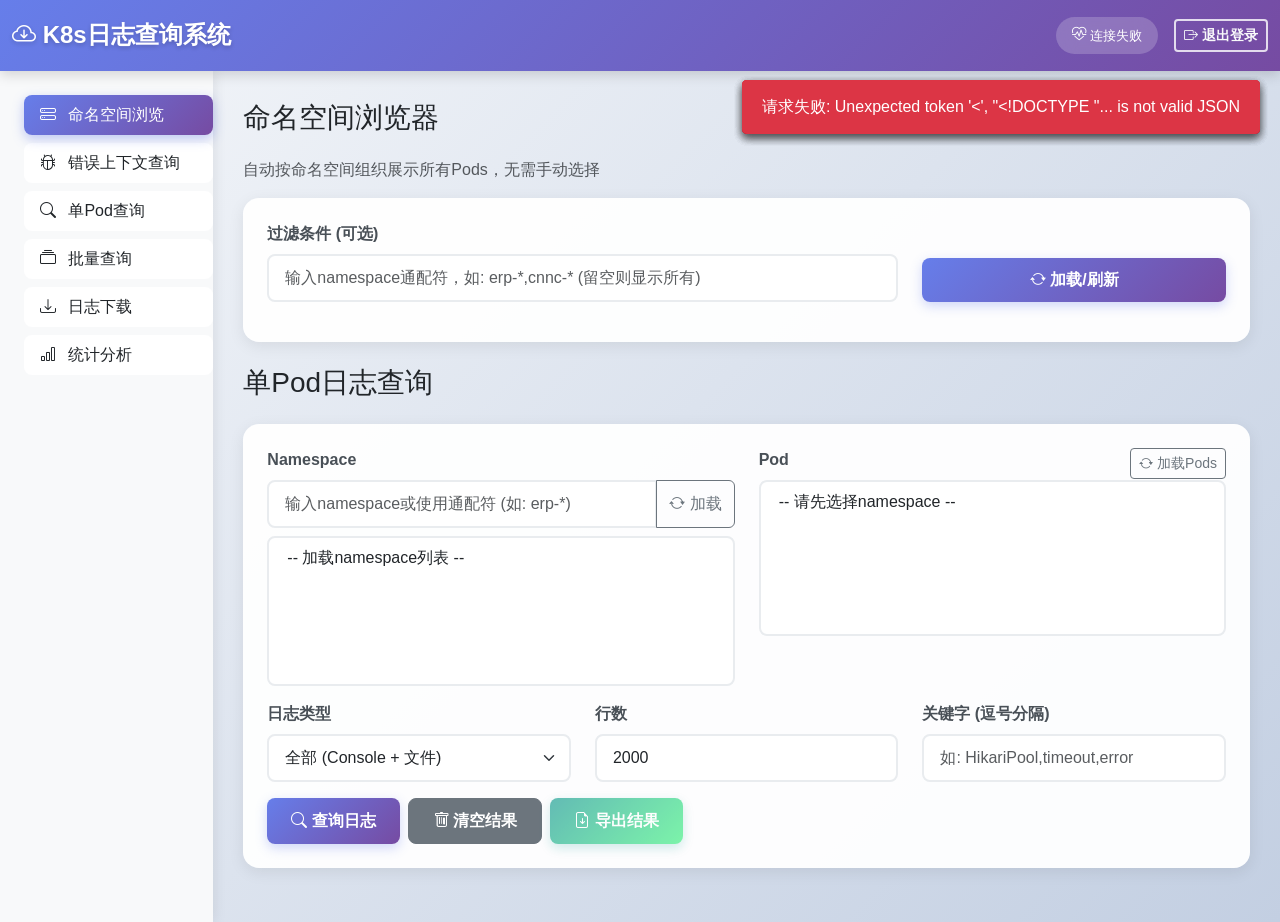
==== commit 17fa2f38: "feat: 添加登录认证系统并升级UI为现代化设计 主要改进: 1. 登录认证系统    - 实现基于Flask Session的登录验证    - 添加登录页面（login.html）采用现代渐变设" ====
--- a/frontend/index.html
+++ b/frontend/index.html
@@ -10,16 +10,21 @@
 </head>
 <body>
     <!-- 导航栏 -->
-    <nav class="navbar navbar-dark bg-primary">
+    <nav class="navbar navbar-dark navbar-modern">
         <div class="container-fluid">
             <span class="navbar-brand mb-0 h1">
                 <i class="bi bi-cloud-arrow-down"></i>
                 K8s日志查询系统
             </span>
-            <span class="text-white">
-                <i class="bi bi-heart-pulse"></i>
-                <span id="health-status">检查中...</span>
-            </span>
+            <div class="d-flex align-items-center gap-3">
+                <span class="text-white health-indicator">
+                    <i class="bi bi-heart-pulse"></i>
+                    <span id="health-status">检查中...</span>
+                </span>
+                <button type="button" class="btn btn-outline-light btn-sm" id="logout-btn">
+                    <i class="bi bi-box-arrow-right"></i> 退出登录
+                </button>
+            </div>
         </div>
     </nav>
 
--- a/frontend/css/style.css
+++ b/frontend/css/style.css
@@ -1,28 +1,75 @@
 /* 全局样式 */
 body {
     font-family: 'Segoe UI', Tahoma, Geneva, Verdana, sans-serif;
-    background-color: #f5f5f5;
+    background: linear-gradient(135deg, #f5f7fa 0%, #c3cfe2 100%);
+    min-height: 100vh;
+}
+
+/* 现代化导航栏 */
+.navbar-modern {
+    background: linear-gradient(135deg, #667eea 0%, #764ba2 100%) !important;
+    box-shadow: 0 4px 12px rgba(0, 0, 0, 0.15);
+    padding: 16px 0;
+}
+
+.navbar-modern .navbar-brand {
+    font-weight: 700;
+    font-size: 1.5rem;
+    text-shadow: 0 2px 4px rgba(0, 0, 0, 0.2);
+}
+
+.navbar-modern .health-indicator {
+    background: rgba(255, 255, 255, 0.2);
+    padding: 8px 16px;
+    border-radius: 20px;
+    backdrop-filter: blur(10px);
+    font-size: 0.9em;
+}
+
+.navbar-modern .btn-outline-light {
+    border: 2px solid rgba(255, 255, 255, 0.8);
+    font-weight: 600;
+    transition: all 0.3s ease;
+}
+
+.navbar-modern .btn-outline-light:hover {
+    background: rgba(255, 255, 255, 0.2);
+    border-color: white;
+    transform: translateY(-2px);
+    box-shadow: 0 4px 8px rgba(0, 0, 0, 0.2);
 }
 
 /* 侧边栏 */
 .sidebar {
     min-height: calc(100vh - 56px);
     padding-top: 20px;
+    background: rgba(255, 255, 255, 0.95);
+    box-shadow: 2px 0 12px rgba(0, 0, 0, 0.08);
 }
 
 .sidebar .list-group-item {
     border: none;
-    border-radius: 0;
+    border-radius: 8px;
+    margin: 4px 12px;
     cursor: pointer;
+    transition: all 0.3s ease;
+    font-weight: 500;
 }
 
 .sidebar .list-group-item:hover {
-    background-color: #e9ecef;
+    background-color: #f0f4ff;
+    transform: translateX(4px);
+    box-shadow: 0 2px 8px rgba(102, 126, 234, 0.15);
 }
 
 .sidebar .list-group-item.active {
-    background-color: #0d6efd;
+    background: linear-gradient(135deg, #667eea 0%, #764ba2 100%);
     color: white;
+    box-shadow: 0 4px 12px rgba(102, 126, 234, 0.4);
+}
+
+.sidebar .list-group-item i {
+    margin-right: 8px;
 }
 
 /* 主内容区 */
@@ -244,9 +291,98 @@
     color: #495057;
 }
 
-/* 卡片头部 */
+/* 现代化卡片样式 */
+.card {
+    border: none;
+    border-radius: 16px;
+    box-shadow: 0 4px 16px rgba(0, 0, 0, 0.08);
+    transition: all 0.3s ease;
+    background: rgba(255, 255, 255, 0.95);
+}
+
+.card:hover {
+    box-shadow: 0 8px 24px rgba(0, 0, 0, 0.12);
+    transform: translateY(-2px);
+}
+
 .card-header {
     font-weight: 600;
+    background: linear-gradient(135deg, #f8f9fa 0%, #e9ecef 100%);
+    border-bottom: 2px solid rgba(102, 126, 234, 0.1);
+    border-radius: 16px 16px 0 0 !important;
+    padding: 16px 20px;
+}
+
+.card-body {
+    padding: 24px;
+}
+
+/* 现代化按钮样式 */
+.btn-primary {
+    background: linear-gradient(135deg, #667eea 0%, #764ba2 100%);
+    border: none;
+    font-weight: 600;
+    padding: 10px 24px;
+    border-radius: 8px;
+    transition: all 0.3s ease;
+    box-shadow: 0 4px 12px rgba(102, 126, 234, 0.3);
+}
+
+.btn-primary:hover {
+    transform: translateY(-2px);
+    box-shadow: 0 6px 16px rgba(102, 126, 234, 0.4);
+}
+
+.btn-danger {
+    background: linear-gradient(135deg, #ff416c 0%, #ff4b2b 100%);
+    border: none;
+    font-weight: 600;
+    padding: 10px 24px;
+    border-radius: 8px;
+    transition: all 0.3s ease;
+    box-shadow: 0 4px 12px rgba(255, 65, 108, 0.3);
+}
+
+.btn-danger:hover {
+    transform: translateY(-2px);
+    box-shadow: 0 6px 16px rgba(255, 65, 108, 0.4);
+}
+
+.btn-success {
+    background: linear-gradient(135deg, #11998e 0%, #38ef7d 100%);
+    border: none;
+    font-weight: 600;
+    padding: 10px 24px;
+    border-radius: 8px;
+    transition: all 0.3s ease;
+    box-shadow: 0 4px 12px rgba(17, 153, 142, 0.3);
+}
+
+.btn-success:hover {
+    transform: translateY(-2px);
+    box-shadow: 0 6px 16px rgba(17, 153, 142, 0.4);
+}
+
+.btn-secondary {
+    border-radius: 8px;
+    font-weight: 600;
+    padding: 10px 24px;
+    transition: all 0.3s ease;
+}
+
+/* 表单控件现代化 */
+.form-control,
+.form-select {
+    border: 2px solid #e9ecef;
+    border-radius: 8px;
+    padding: 10px 16px;
+    transition: all 0.3s ease;
+}
+
+.form-control:focus,
+.form-select:focus {
+    border-color: #667eea;
+    box-shadow: 0 0 0 0.2rem rgba(102, 126, 234, 0.15);
 }
 
 /* 统计数字 */
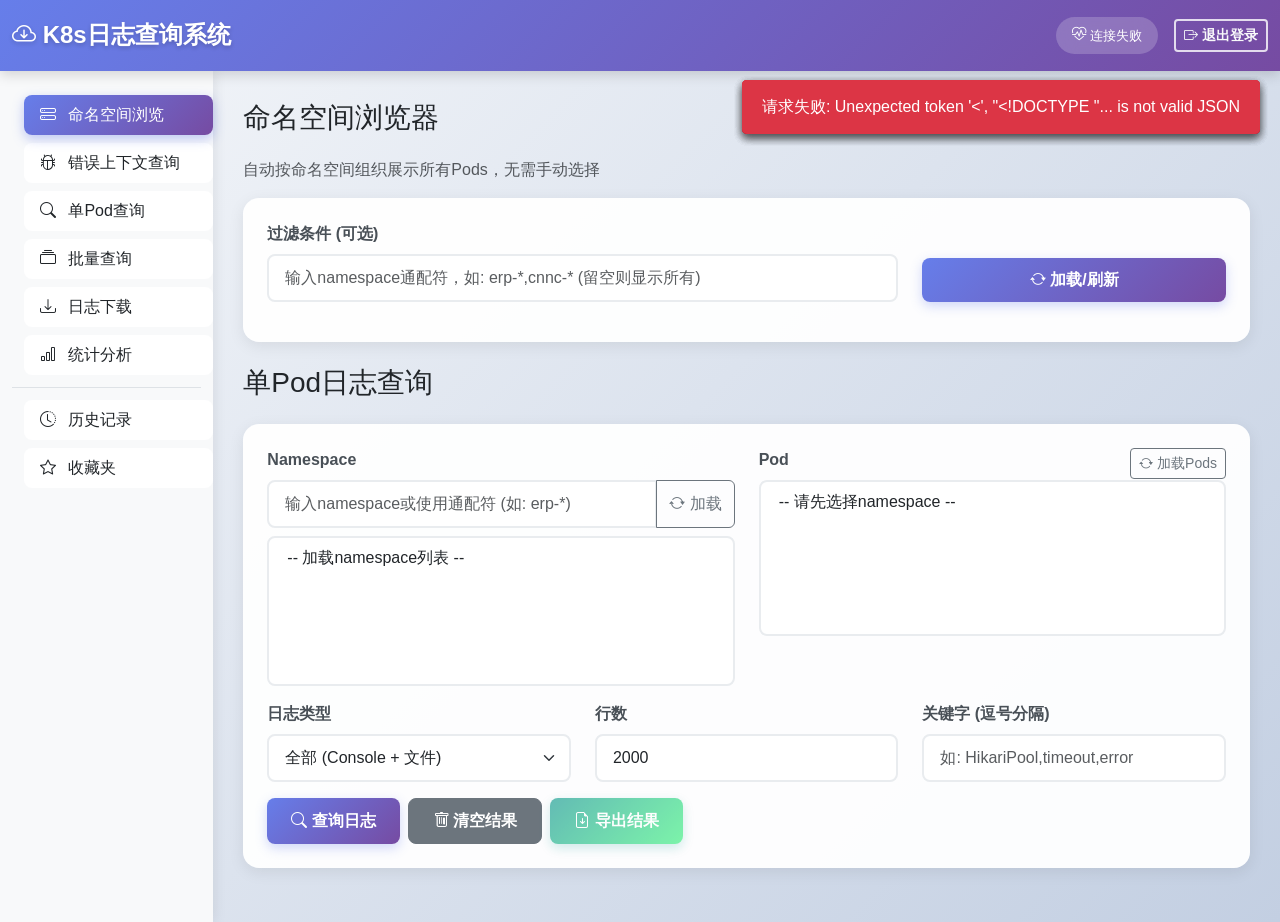
==== commit cbd18e6f: "feat: 实现前端LocalStorage缓存和历史记录系统 核心功能: 1. StorageManager - 前端存储管理器    - 用户偏好设置（主题、默认namespace、刷新间隔等） " ====
--- a/frontend/index.html
+++ b/frontend/index.html
@@ -51,6 +51,13 @@
                     <a href="#" class="list-group-item list-group-item-action" data-view="stats">
                         <i class="bi bi-bar-chart"></i> 统计分析
                     </a>
+                    <div class="border-top my-2"></div>
+                    <a href="#" class="list-group-item list-group-item-action" data-view="history">
+                        <i class="bi bi-clock-history"></i> 历史记录
+                    </a>
+                    <a href="#" class="list-group-item list-group-item-action" data-view="bookmarks">
+                        <i class="bi bi-star"></i> 收藏夹
+                    </a>
                 </div>
             </div>
 
@@ -582,11 +589,64 @@
                         </div>
                     </div>
                 </div>
+
+                <!-- 历史记录 -->
+                <div id="history-view" class="view-container" style="display: none;">
+                    <h3 class="mb-4">
+                        <i class="bi bi-clock-history"></i> 历史记录
+                    </h3>
+
+                    <div class="card mb-4">
+                        <div class="card-body">
+                            <div class="d-flex justify-content-between align-items-center mb-3">
+                                <div>
+                                    <span class="text-muted">最近 <span id="history-count">0</span> 条操作记录</span>
+                                </div>
+                                <div>
+                                    <button class="btn btn-sm btn-outline-danger" id="clear-history-btn">
+                                        <i class="bi bi-trash"></i> 清空历史
+                                    </button>
+                                </div>
+                            </div>
+
+                            <div id="history-list">
+                                <p class="text-muted text-center py-4">暂无历史记录</p>
+                            </div>
+                        </div>
+                    </div>
+                </div>
+
+                <!-- 收藏夹 -->
+                <div id="bookmarks-view" class="view-container" style="display: none;">
+                    <h3 class="mb-4">
+                        <i class="bi bi-star"></i> 收藏夹
+                    </h3>
+
+                    <div class="card mb-4">
+                        <div class="card-body">
+                            <div class="d-flex justify-content-between align-items-center mb-3">
+                                <div>
+                                    <span class="text-muted">共 <span id="bookmarks-count">0</span> 个收藏</span>
+                                </div>
+                                <div>
+                                    <button class="btn btn-sm btn-primary" id="add-bookmark-btn">
+                                        <i class="bi bi-plus-circle"></i> 添加收藏
+                                    </button>
+                                </div>
+                            </div>
+
+                            <div id="bookmarks-list">
+                                <p class="text-muted text-center py-4">暂无收藏</p>
+                            </div>
+                        </div>
+                    </div>
+                </div>
             </div>
         </div>
     </div>
 
     <script src="https://cdn.jsdelivr.net/npm/bootstrap@5.3.0/dist/js/bootstrap.bundle.min.js"></script>
+    <script src="js/storage.js"></script>
     <script src="js/app.js"></script>
 </body>
 </html>
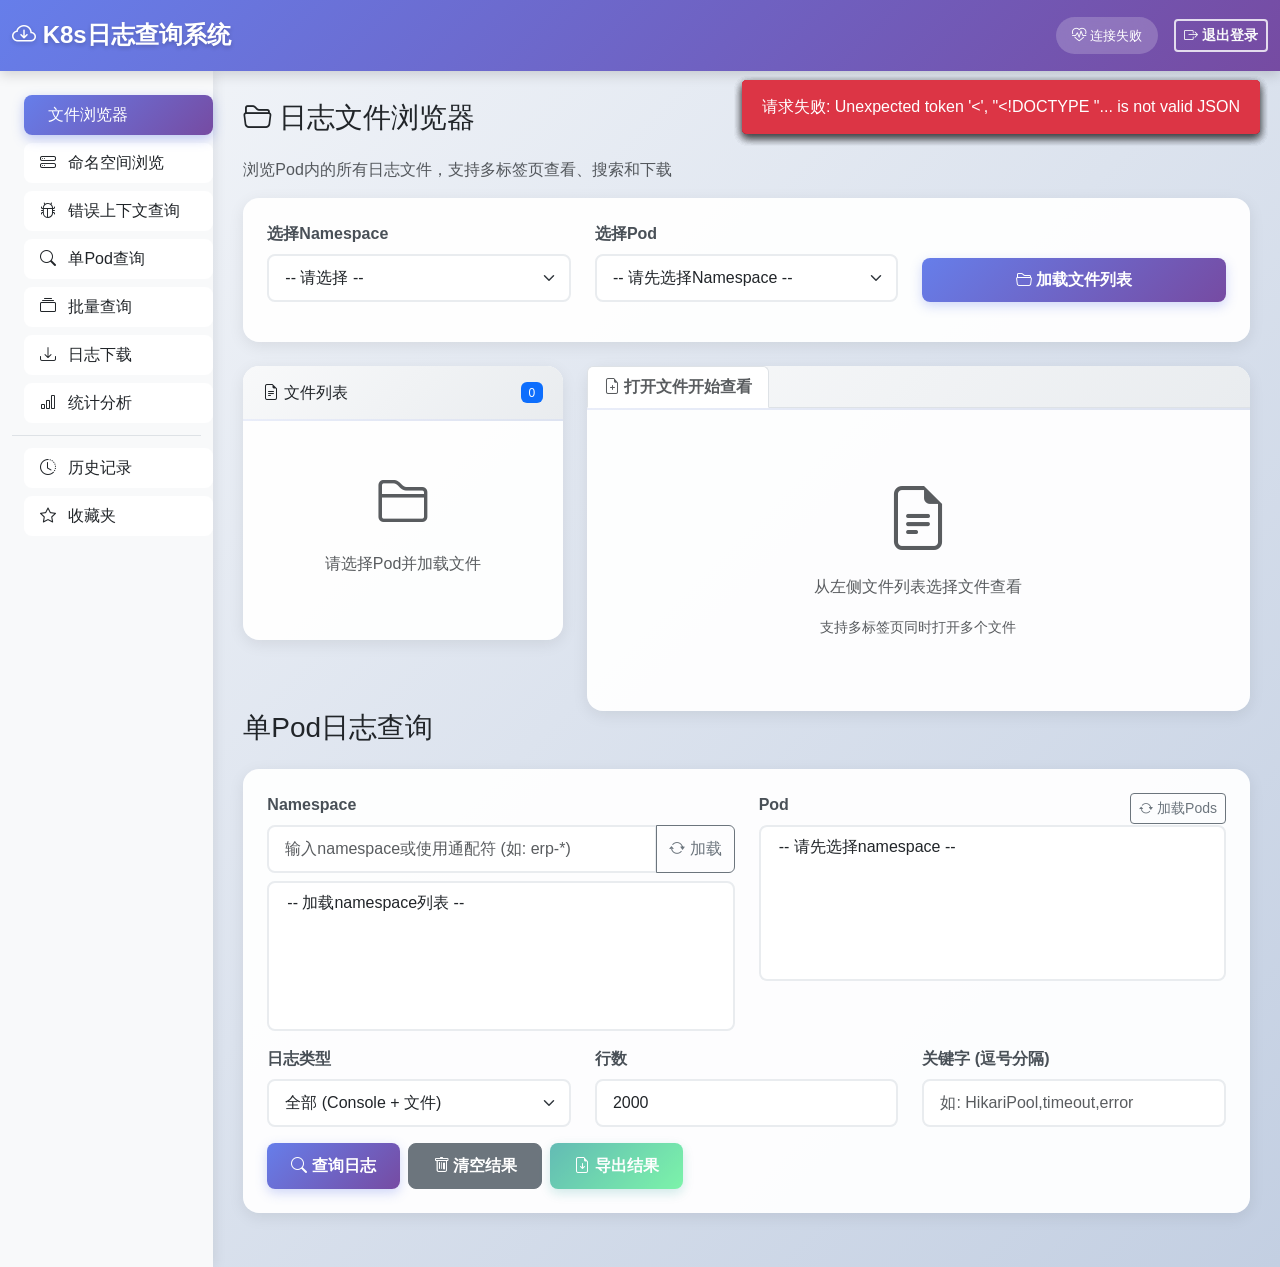
==== commit e66c45c4: "feat: 实现完整的文件浏览器和多标签页日志查看器 实现功能： 1. 文件浏览器UI    - 左右分栏布局：左侧文件列表，右侧多标签页查看器    - Namespace和Pod选择器    - " ====
--- a/frontend/index.html
+++ b/frontend/index.html
@@ -33,7 +33,10 @@
             <!-- 侧边栏 -->
             <div class="col-md-2 bg-light sidebar">
                 <div class="list-group list-group-flush">
-                    <a href="#" class="list-group-item list-group-item-action active" data-view="namespace-explorer">
+                    <a href="#" class="list-group-item list-group-item-action active" data-view="file-browser">
+                        <i class="bi bi-folder-tree"></i> 文件浏览器
+                    </a>
+                    <a href="#" class="list-group-item list-group-item-action" data-view="namespace-explorer">
                         <i class="bi bi-hdd-stack"></i> 命名空间浏览
                     </a>
                     <a href="#" class="list-group-item list-group-item-action" data-view="error-context">
@@ -63,8 +66,90 @@
 
             <!-- 主内容区 -->
             <div class="col-md-10 main-content">
+                <!-- 文件浏览器 -->
+                <div id="file-browser-view" class="view-container">
+                    <h3 class="mb-4">
+                        <i class="bi bi-folder2-open"></i> 日志文件浏览器
+                    </h3>
+                    <p class="text-muted">浏览Pod内的所有日志文件，支持多标签页查看、搜索和下载</p>
+
+                    <!-- 选择器 -->
+                    <div class="card mb-4">
+                        <div class="card-body">
+                            <div class="row mb-3">
+                                <div class="col-md-4">
+                                    <label class="form-label">选择Namespace</label>
+                                    <select class="form-select" id="fb-namespace" required>
+                                        <option value="">-- 请选择 --</option>
+                                    </select>
+                                </div>
+                                <div class="col-md-4">
+                                    <label class="form-label">选择Pod</label>
+                                    <select class="form-select" id="fb-pod" required>
+                                        <option value="">-- 请先选择Namespace --</option>
+                                    </select>
+                                </div>
+                                <div class="col-md-4 d-flex align-items-end">
+                                    <button class="btn btn-primary w-100" id="fb-load-files-btn">
+                                        <i class="bi bi-folder2-open"></i> 加载文件列表
+                                    </button>
+                                </div>
+                            </div>
+                        </div>
+                    </div>
+
+                    <!-- 文件列表和查看器容器 -->
+                    <div class="row">
+                        <!-- 左侧：文件列表 -->
+                        <div class="col-md-4">
+                            <div class="card">
+                                <div class="card-header d-flex justify-content-between align-items-center">
+                                    <h6 class="mb-0">
+                                        <i class="bi bi-file-earmark-text"></i> 文件列表
+                                    </h6>
+                                    <span class="badge bg-primary" id="fb-file-count">0</span>
+                                </div>
+                                <div class="card-body p-0">
+                                    <div id="fb-files-container" style="max-height: 600px; overflow-y: auto;">
+                                        <div class="text-center py-5 text-muted">
+                                            <i class="bi bi-folder2 display-4"></i>
+                                            <p class="mt-3">请选择Pod并加载文件</p>
+                                        </div>
+                                    </div>
+                                </div>
+                            </div>
+                        </div>
+
+                        <!-- 右侧：多标签页查看器 -->
+                        <div class="col-md-8">
+                            <div class="card">
+                                <div class="card-header p-0">
+                                    <!-- 标签页导航 -->
+                                    <ul class="nav nav-tabs" id="log-tabs" role="tablist">
+                                        <li class="nav-item">
+                                            <span class="nav-link active disabled text-muted">
+                                                <i class="bi bi-file-earmark-plus"></i> 打开文件开始查看
+                                            </span>
+                                        </li>
+                                    </ul>
+                                </div>
+                                <div class="card-body">
+                                    <!-- 标签页内容 -->
+                                    <div class="tab-content" id="log-tabs-content">
+                                        <div class="text-center py-5 text-muted">
+                                            <i class="bi bi-file-earmark-text display-3"></i>
+                                            <p class="mt-3">从左侧文件列表选择文件查看</p>
+                                            <small>支持多标签页同时打开多个文件</small>
+                                        </div>
+                                    </div>
+                                </div>
+                            </div>
+                        </div>
+                    </div>
+                </div>
+
                 <!-- 命名空间浏览器 -->
-                <div id="namespace-explorer-view" class="view-container">
+                <div id="namespace-explorer-view" class="view-container" style="display: none;">
                     <h3 class="mb-4">命名空间浏览器</h3>
                     <p class="text-muted">自动按命名空间组织展示所有Pods，无需手动选择</p>
 
